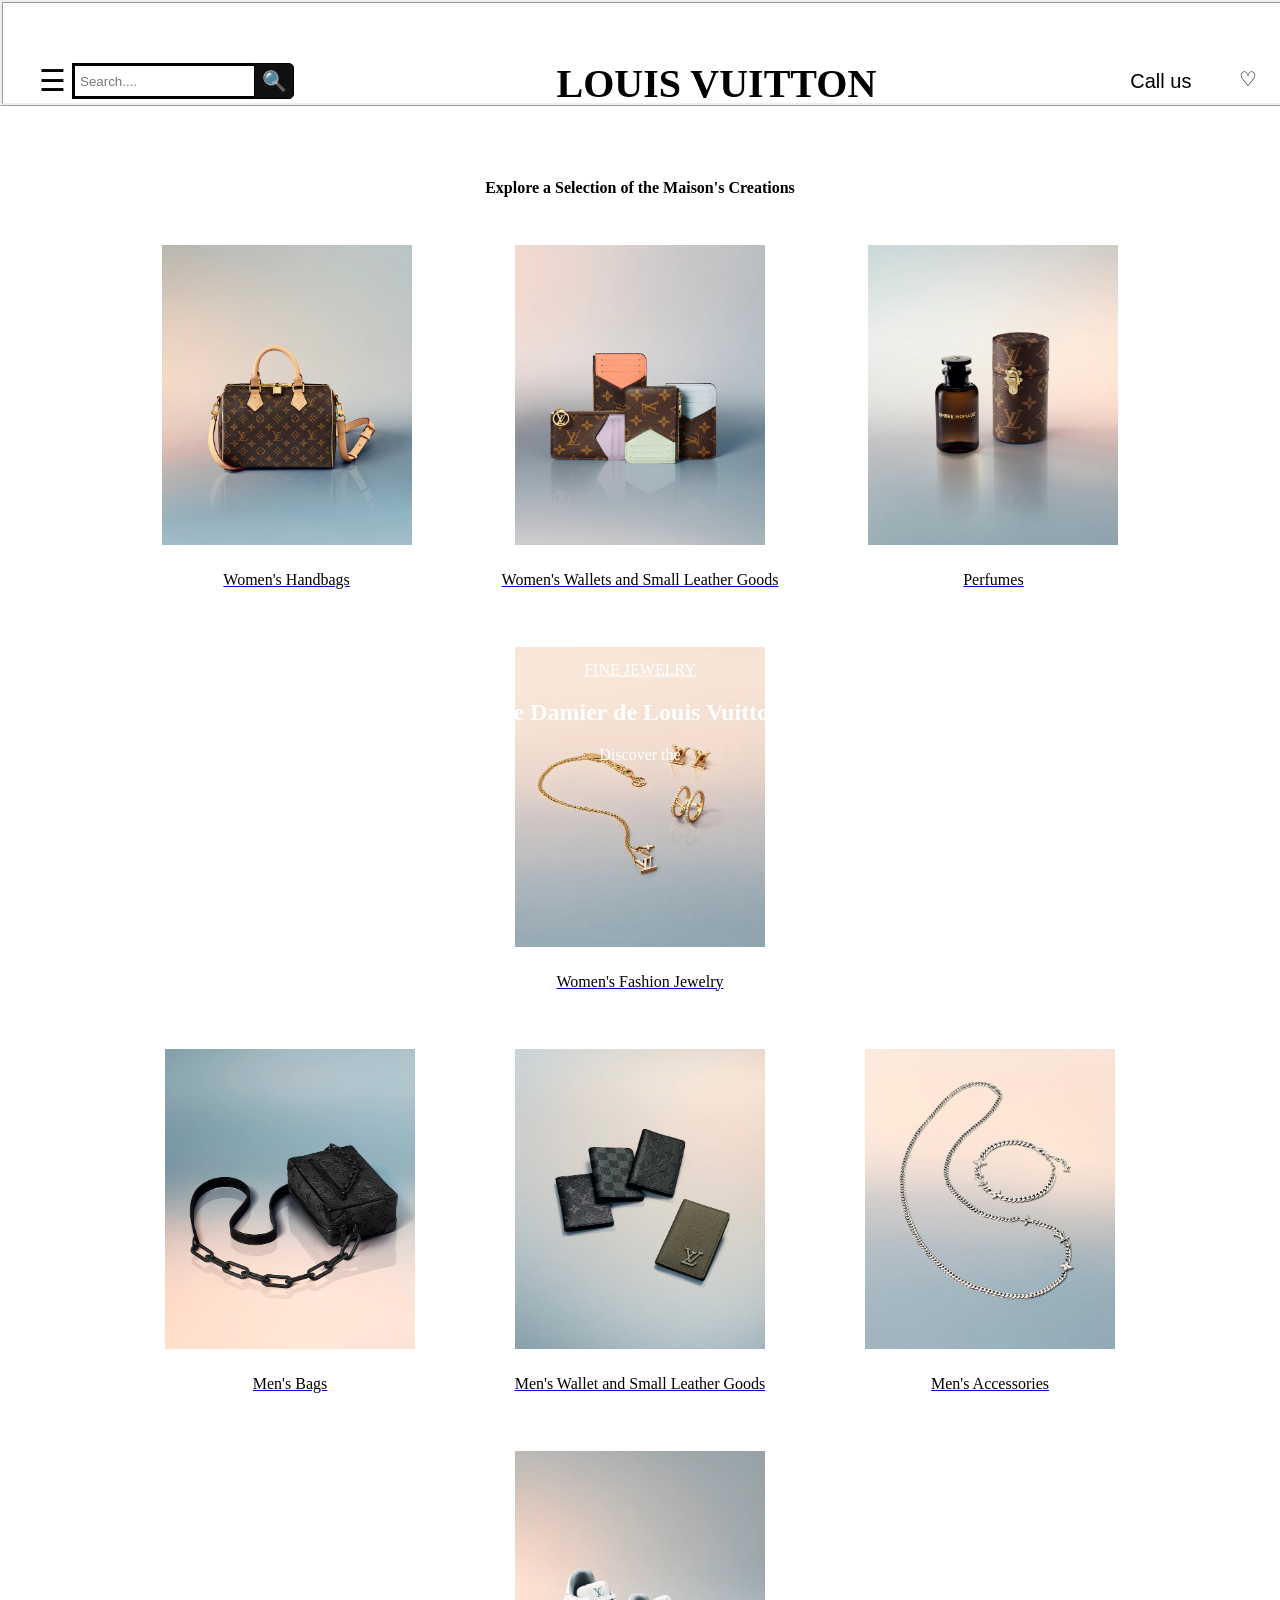
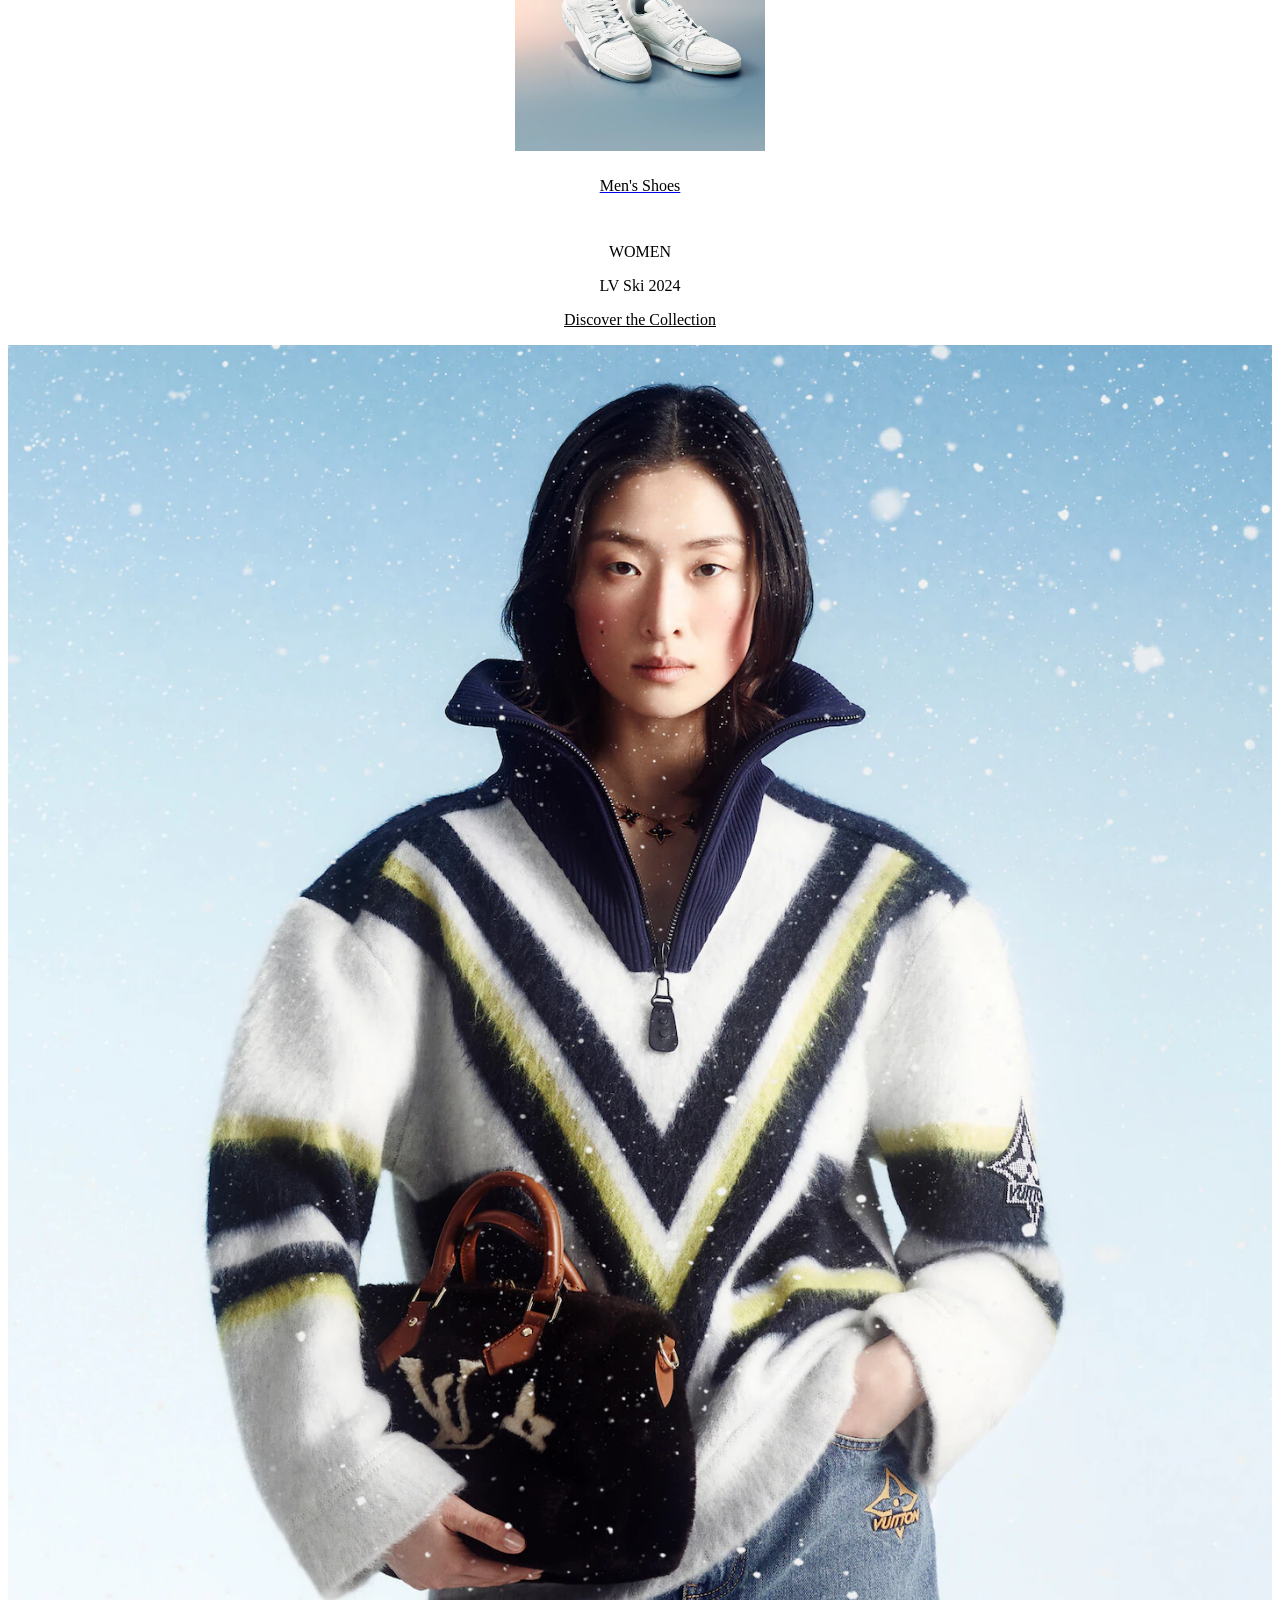
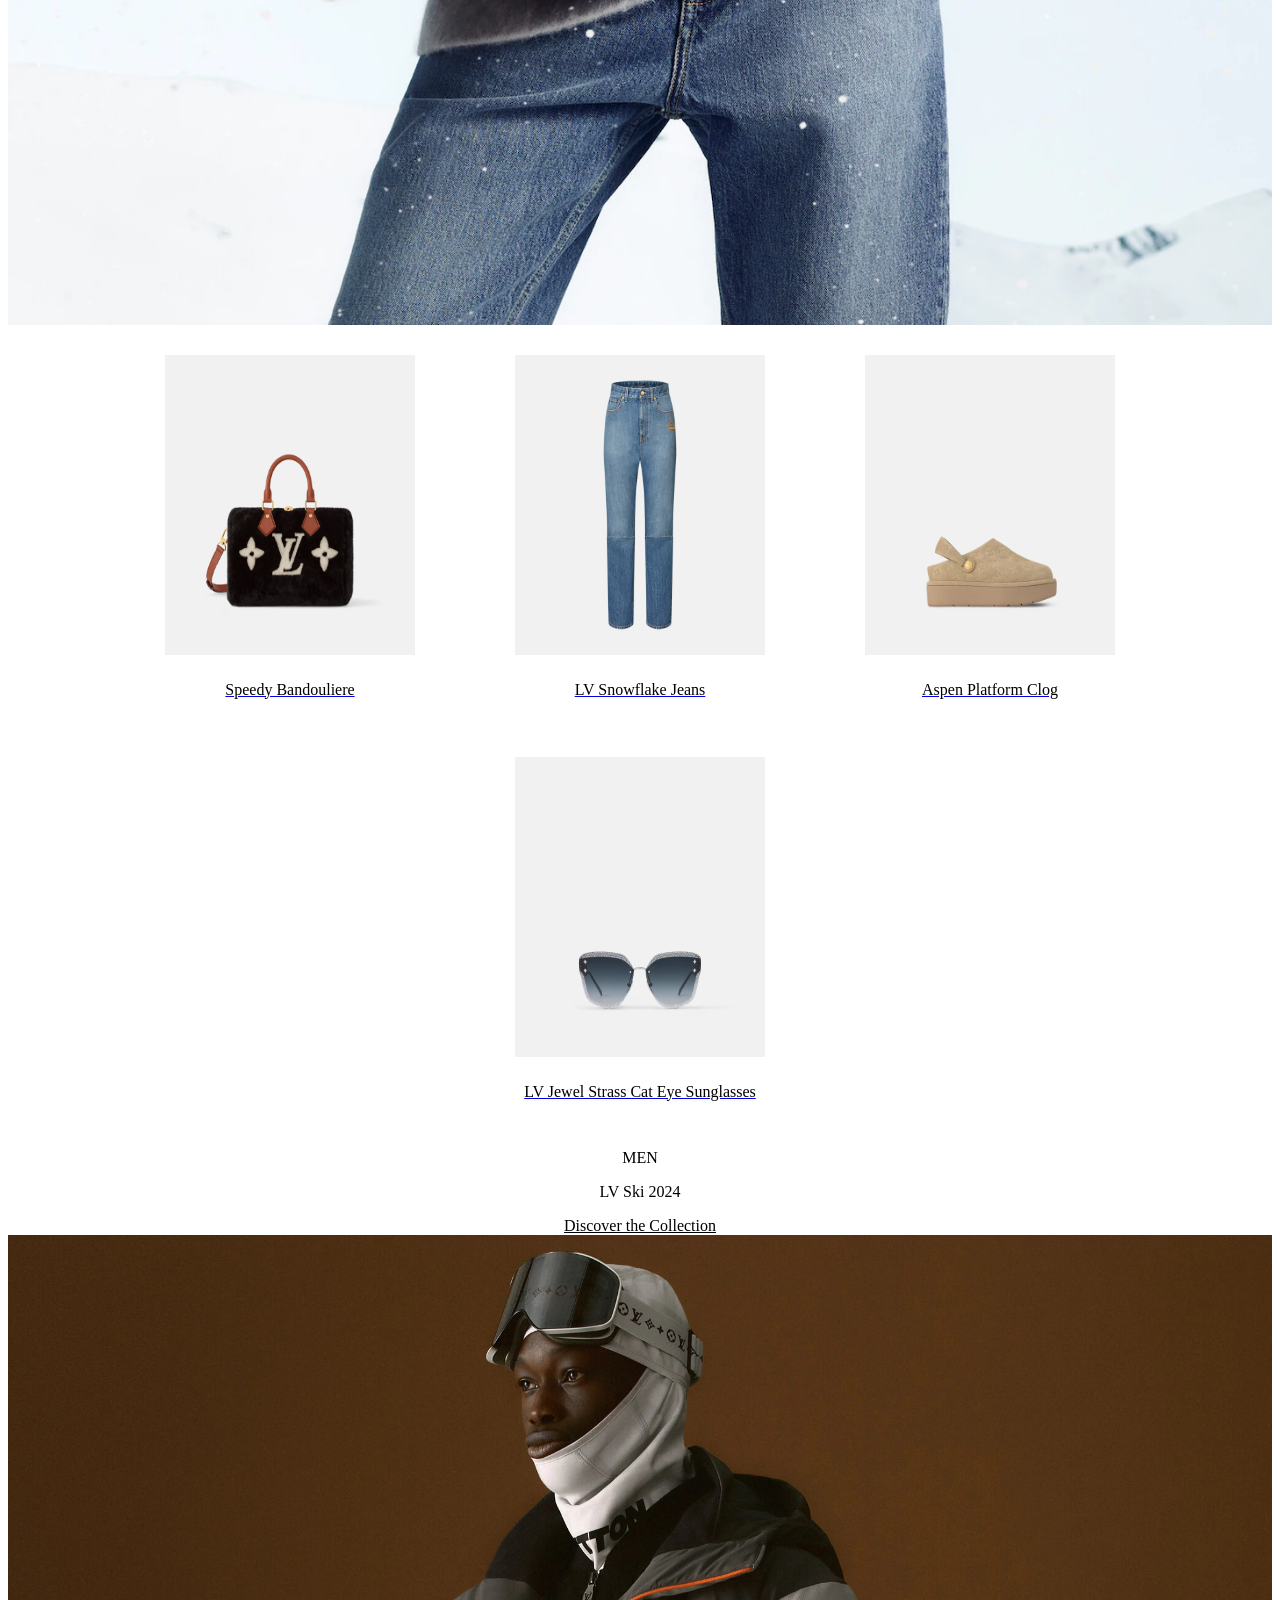
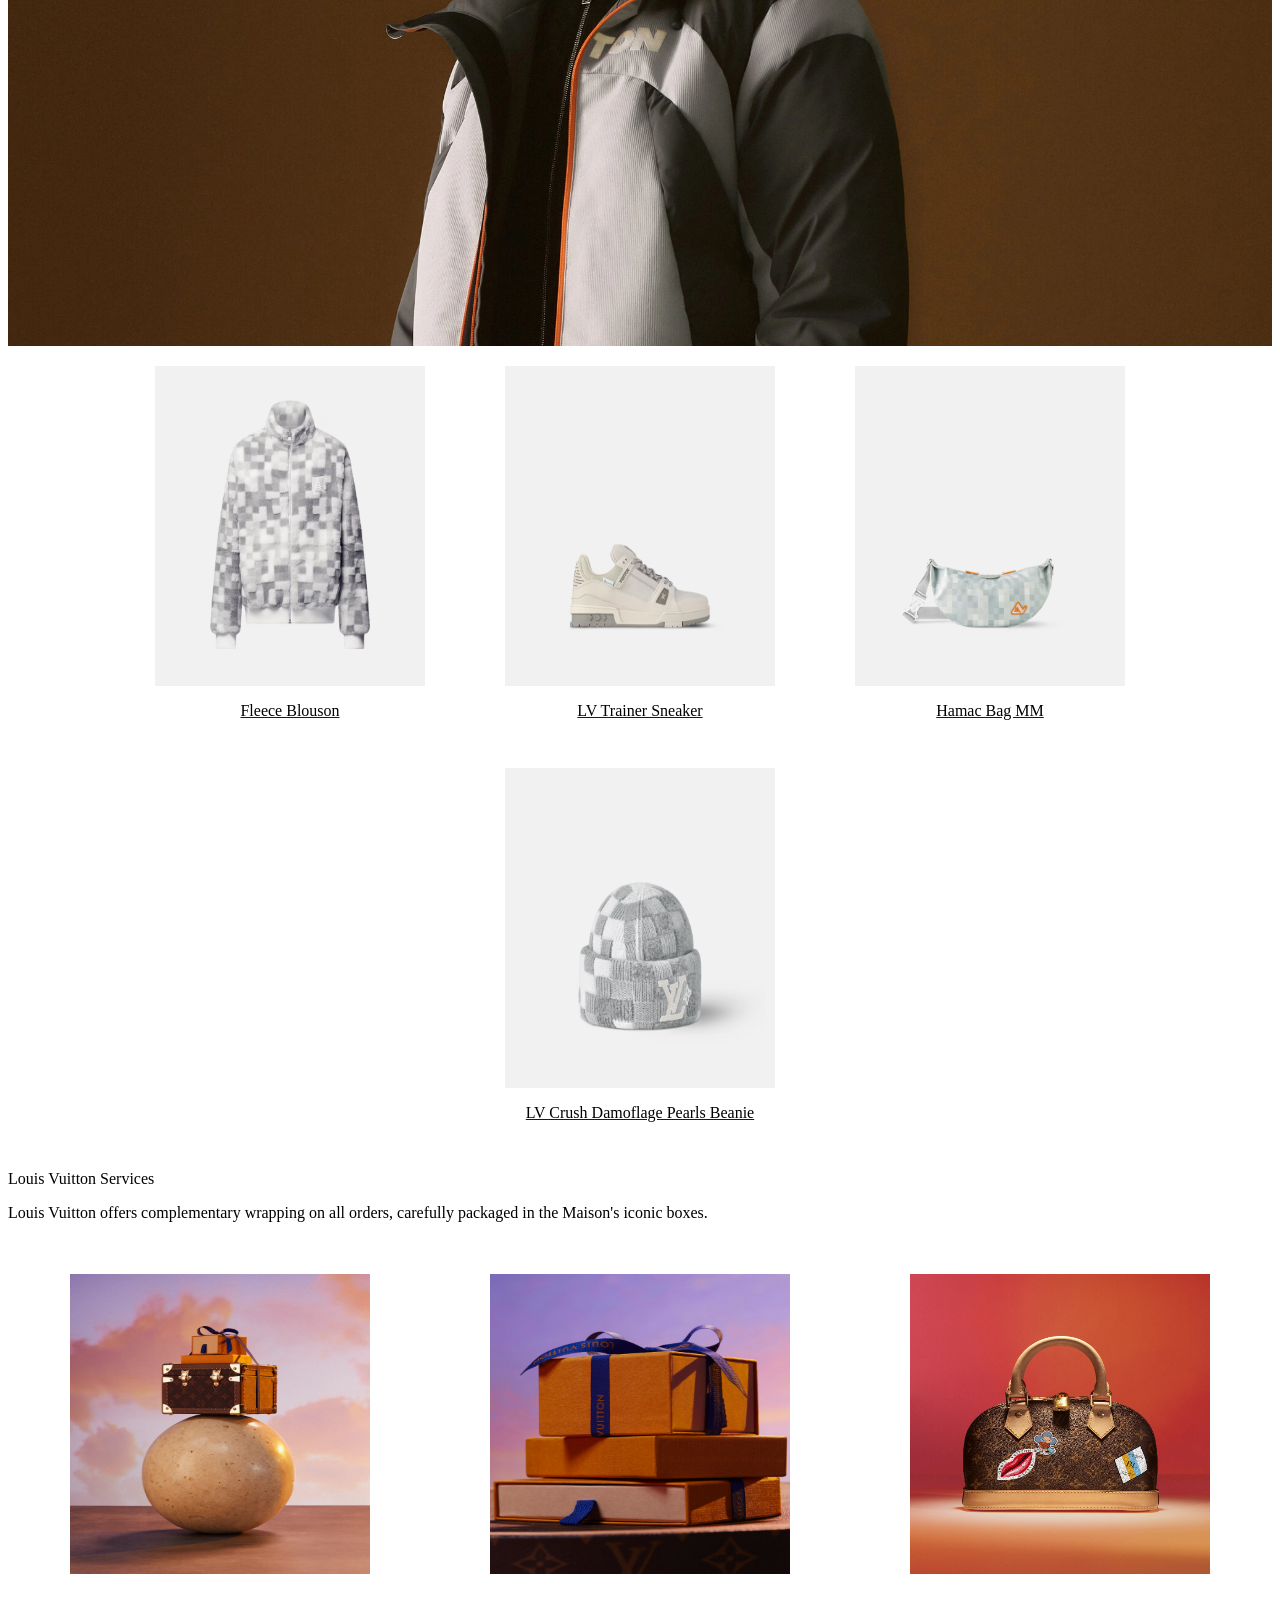
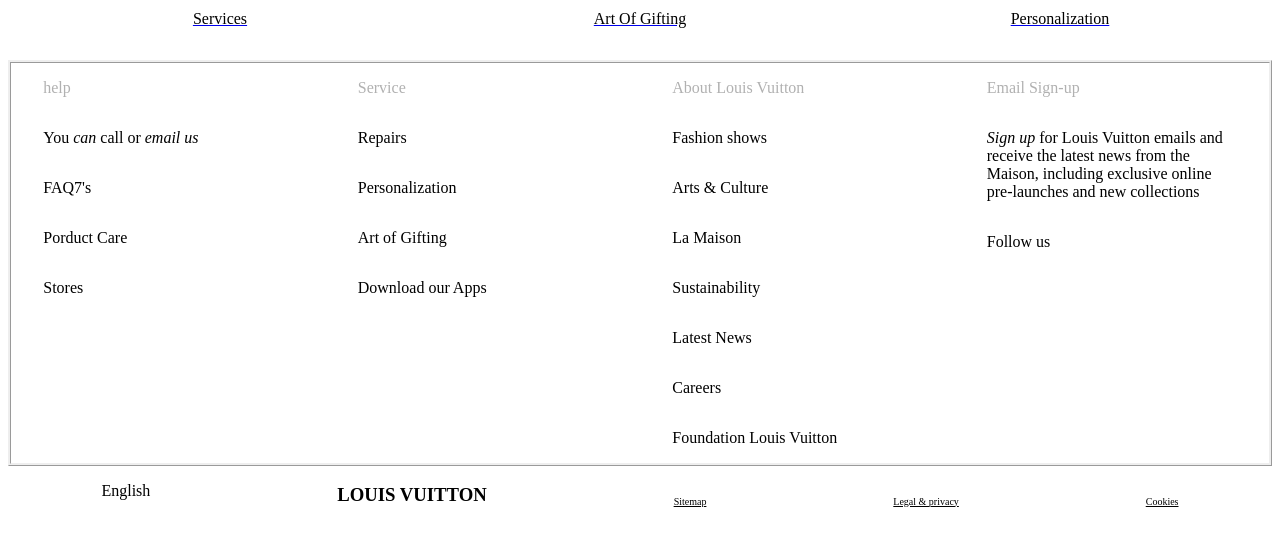
==== index.html @ 2bd1b788 "lab7" ====
<!DOCTYPE html>
<html>
    <head>
        <meta charset="utf-8">
        <meta name="viewport" content="width=device-width, initial-scale=1">
        <link rel="stylesheet" href="style.css">
        <title>LOUIS VUITTON</title>
    </head>
    <body>
        <header>
            <div class="dropmenu">
                <button onclick="myFunction()" class="dropbtn">☰</button>
                <div id="myDropdown" class="dropdown-content">
                    <a href="#">Gifts</a>
                    <a href="#">New</a>
                    <a href="#">Bags and Small Leather Goods</a>
                    <a href="#">Women</a>
                    <a href="#">Men</a>
                    <a href="#">Jewelry</a>
                    <a href="#">Watches</a>
                    <a href="#">Perfumes</a>
                    <a href="#">Trunks, Travel and Home</a>
                    <a href="#">Services</a>
                    <a href="#">The Maison Louis Vuitton</a>
                </div>
            </div>
            <div class="search">
                <input type="text" class="searchTerm" placeholder="Search....">
                <button type="submit" class="searchButton">🔍
               </button>
             </div>
    
            <h1>LOUIS VUITTON</h1>
            <div id="callus">
                <button class="openbtn" onclick="openNav()">Call us</button>  
              </div>
              <div id="mySidebar" class="sidebar">
                <a href="javascript:void(0)" class="closebtn" onclick="closeNav()">×</a>
                <h3 class="call">Call us</h3>
                <p class="call">Wherever you are, Louis Vuittion Client 
                    Advisors will be delighted to assist you
                </p>
                <div>
                <a href="#">Send an Email</a>
                <a href="#">WhatsApp</a>
                <a href="#">Apple Message</a>
                <a href="#">Facebook Messenger</a>
                </div>
                <div>
                    <p class="call">Need Helps ?</p>
                    <a href="#">FAQ</a><br>
                    <a href="#">Care Service</a><br>
                    <a href="#">Find a Store</a>
                </div>
              </div>
              <p>♡</p>
              <img src="./1293388.svg" alt="user" width="30px" height="30px">
        <script>
            function myFunction() {
              document.getElementById("myDropdown").classList.toggle("show");
            }

            window.onclick = function(event) {
              if (!event.target.matches('.dropbtn')) {
                var dropdowns = document.getElementsByClassName("dropdown-content");
                for (var i = 0; i < dropdowns.length; i++) {
                  var openDropdown = dropdowns[i];
                  if (openDropdown.classList.contains('show')) {
                    openDropdown.classList.remove('show');
                  }
                }
              }
            }
        </script>
        <script>
            function openNav() {
              document.getElementById("mySidebar").style.width = "250px";
              document.getElementById("callus").style.marginRight = "0";
            }
            
            function closeNav() {
              document.getElementById("mySidebar").style.width = "0";
              document.getElementById("callus").style.marginRight= "0";
            }
        </script>
        </header>
        <div class="videoback">
        <video autoplay muted id="video">
          <source src="./Le Damier de Louis Vuitton Fine Jewelry Collection .mp4" type="video/mp4">
          Your browser does not support the video tag.
        </video></div>
          <div class="inner">
            <a href="#">FINE JEWELRY</a>
            <h2>Le Damier de Louis Vuitton</h2>
            <p>Discover the</p>
          </div>
          <main>
          
             <div class="garchig1"><h4>Explore a Selection of the Maison's Creations</h4></div>
           
            <div id="gol">
              <div id="line1">
            <figure><a href="https://eu.louisvuitton.com/eng-e1/women/handbags/all-handbags/_/N-tfr7qdp"><img src="./Women_Bags.webp" alt="women bags photo"><p>Women's Handbags</p></a></figure>
            <figure><a href="https://eu.louisvuitton.com/eng-e1/women/wallets-and-small-leather-goods/all-wallets-and-small-leather-goods/_/N-t164iz3b"><img src="./turiiwch.webp" alt="womens wallet photo"><p>Women's Wallets and Small Leather Goods</p></a></figure>
            <figure><a href="https://eu.louisvuitton.com/eng-e1/perfumes/collections/all-perfumes/_/N-t1vibucj"><img src="./perfume.webp" alt="perfume photo"><p>Perfumes</p></a></figure>
            <figure><a href="https://eu.louisvuitton.com/eng-e1/women/fashion-jewelry/all-fashion-jewelry/_/N-tqnlr03"><img src="./earings.webp "alt="Jewelry photo"><p>Women's Fashion Jewelry</p></a></figure>
              </div>
              <div id="line2">
            <figure><a href="https://eu.louisvuitton.com/eng-e1/men/bags/all-bags/_/N-t1uezqf4"><img src="./Men bag.webp" alt="Men bags photo"><p>Men's Bags</p></a></figure>
            <figure><a href="https://eu.louisvuitton.com/eng-e1/men/wallets-and-small-leather-goods/all-wallets-and-small-leather-goods/_/N-t1iazbp7"><img src="./menturiiwch.webp" alt="mens wallet photo"><p>Men's Wallet and Small Leather Goods</p></a></figure>
            <figure><a href="https://eu.louisvuitton.com/eng-e1/men/fashion-jewelry/all-fashion-jewelry/_/N-t30c8o8"><img src="./menacc.webp" alt="mens Jewelry"><p>Men's Accessories</p></a></figure>
            <figure><a href="https://eu.louisvuitton.com/eng-e1/men/shoes/sneakers/_/N-t1fud07g"><img src="/menshoes.webp" alt="mens shoes"><p>Men's Shoes</p></a></figure>
             </div>
            </div>
            <div id="womengol">
              <p>WOMEN</p>
              <p>LV Ski 2024</p>
              <p><a href="https://eu.louisvuitton.com/eng-e1/new/for-women/lv-ski/_/N-t479yv0">Discover the Collection</a></p>
            </div>
            <div id="womenpic">
              <img src="./Womenn.webp">
            </div>
          </main>
          <article>
            <div id="wnclothe">
              <figure><a href="https://eu.louisvuitton.com/eng-e1/products/speedy-bandouliere"><img src="./women1.avif" alt="women bag"><p>Speedy Bandouliere</p></a></figure>
              <figure><a href="https://eu.louisvuitton.com/eng-e1/products/lv-snowflake-jeans-nvprod5790196v/1AGB49"><img src="./women2.avif" alt="Snowflake Jeans"><p>LV Snowflake Jeans</p></a></figure>
              <figure><a href="https://eu.louisvuitton.com/eng-e1/products/aspen-platform-clog-nvprod5760011v/1ADCFD"><img src="./women3.avif" alt="Platform Clog"><p>Aspen Platform Clog</p></a></figure>
              <figure><a href="https://eu.louisvuitton.com/eng-e1/products/lv-jewel-strass-cat-eye-sunglasses-s00-nvprod5850004v/Z2562U"><img src="./women4.avif" alt="cat eye sunglasses"><p>LV Jewel Strass Cat Eye Sunglasses</p></a></figure>
            </div>
         
            <div id="mengol" >
              <p>MEN</p>
              <p>LV Ski 2024</p>
              <a href="https://eu.louisvuitton.com/eng-e1/new/for-men/lv-ski/_/N-t5pe95r">Discover the Collection</a>
            </div>
          </div>
          <div id="menpic">
            <img src="./menpic1.webp">
          </div>
          </article>
          <section>
            <div id="mnclothe">
              <figure><a href="https://eu.louisvuitton.com/eng-e1/products/fleece-blouson-nvprod5780037v/1AGK11"><img src="./men1.avif" alt="Fleece bottom"><p>Fleece Blouson</p></a></figure>
              <figure><a href="https://eu.louisvuitton.com/eng-e1/products/lv-trainer-sneaker-nvprod5790382v/1ADEWF"><img src="./men2.avif" alt="Trainer sneaker"><p>LV Trainer Sneaker</p></a></figure>
              <figure><a href="https://eu.louisvuitton.com/eng-e1/products/hamac-bag-mm-d16-nvprod5860172v/M12718"><img src="./men3.avif" alt="Bag"><p>Hamac Bag MM</p></a></figure>
              <figure><a href="https://eu.louisvuitton.com/eng-e1/products/damoflage-pearls-blow-beanie-s00-nvprod5780081v/M7874A"><img src="./men4.avif" alt="Beanie"><p>LV Crush Damoflage Pearls Beanie</p></a></figure>
            </div>
            <div id="gift">
              <p>
                Louis Vuitton Services
              </p>
              <p>
                Louis Vuitton offers complementary wrapping on all orders, carefully packaged in the Maison's iconic boxes.
              </p>
            </div>
            <div id="giftpicture">
              <figure><a href="https://eu.louisvuitton.com/eng-e1/contact-us"><img src="./servise1.webp" alt="services"><p>Services</p></a></figure>
              <figure><a href="https://eu.louisvuitton.com/eng-e1/gifts/gifts-for-her/_/N-t19wefl6"><img src="./servise2.jpg" alt="art of gifting"><p>Art Of Gifting</p></a></figure>
              <figure><a href="https://eu.louisvuitton.com/eng-e1/stories/personalization"><img src="./servise3.jpg" alt="Personalization"><p>Personalization</p></a></figure>
            </div>
          <section class="ashinoue" >
          <div class="row1">
          <div><p class="grey">help</p></div>
          <div><p>You <i>can</i> call or <i>email us</i></p></div>
          <div><p>FAQ7's</p></div>
          <div><p>Porduct Care</p></div>
          <div><p>Stores</p></div>
          </div>
          <div class="row2">
            <p class="grey">Service</p>
            <p>Repairs</p>
            <p>Personalization</p>
            <p>Art of Gifting</p>
           <p>Download our Apps</p>
            </div>
            <div class="row3">
              <div><p class="grey">About Louis Vuitton</p></div>
              <div><p>Fashion shows</p></div>
              <div><p>Arts & Culture</p></div>
              <div><p>La Maison</p></div>
              <div><p>Sustainability</p></div>
              <div><p>Latest News</p></div>
              <div><p>Careers</p></div>
              <div><p>Foundation Louis Vuitton</p></div>
              </div>
              <div class="row4">
                <div><p class="grey">Email Sign-up</p></div>
                <div><p><i>Sign up</i> for Louis Vuitton emails and receive the latest news from the Maison, including exclusive online pre-launches and new collections</p></div>
                <div><p>Follow us</p></div>
              </div>
          </section>
          </section>
    <footer>
     <div id="start"><p>English</p></div>
     <h3>LOUIS VUITTON</h3>
     <div id="end"><a href="#">Sitemap</a></div>
     <div id="end"><a href="#">Legal & privacy</a></div>
     <div id="end"><a href="#">Cookies</a></div>
    </footer>      
    </body>
</html>
---- style.css ----
header{
   display: flex; 
   justify-content: flex-start;
   font-size: 20px;
   height: 60px;
   padding: 10px;
   border-style: ridge;
   position: fixed;
   top: 0;
   left: 0;
   width: 100%;
   background-color: #ffffff;
}
header img{
  padding-top: 30px;
  padding-left: 30px;
}
h1{
  width: 900px;
  text-align: center;
}
header{
  padding-top: 30px;
  padding-left: 30px;
  padding-right: 30px;
}
header p{
 margin-top: 34px;
 padding-left: 30px;
}

    .search {
        margin-top: 30px;
        margin-right: 30px;
        display: flex;
      }
      
      .searchTerm {
        border: 3px solid #010101;
        border-right: none;
        padding: 5px;
        height: 20px;
        outline: none;
        color: #ffffff;
      }
      
      .searchTerm:focus{
        color: #ffffff;
      }
      
      .searchButton {
        width: 40px;
        height: 36px;
        border: 1px solid #000000;
        background: #101010;
        text-align: center;
        color: #fff;
        border-radius: 0 5px 5px 0;
        cursor: pointer;
        font-size: 20px;
      }

.dropbtn {
    padding-top: 30px;
    background-color: white;
    font-size: 30px;
    border: none;
   
  }
  
 
  .dropdown {
    position: relative;
    display: inline-block;
  }
  

  .dropdown-content {
    display: none;
    position: absolute;
    background-color: #f1f1f1;
    min-width: 160px;
    box-shadow: 0px 8px 16px 0px rgba(0,0,0,0.2);
    z-index: 1;
  }
  .dropdown-content a {
    color: black;
    padding: 12px 16px;
    text-decoration: none;
    display: block;
  }
  
  .dropdown-content a:hover {background-color: #ddd;}
  

  .show {display:block;}
  .sidebar {
    height: 100%;
    width: 0; 
    position: fixed; 
    z-index: 1; 
    top: 0;
    right: 0; 
    background-color:#f1f1f1; 
    overflow-x: hidden; 
    transition: 0.5s; 
    padding-top: 60px; 
}
.sidebar a{
    padding: 10px 15px;
    text-decoration: none;
    font-size: 18px;
    color: #0f0f0f;
    display: block;
    transition: 0.3s;
}
.sidebar .closebtn {
    position: absolute;
    top: 0;
    right: 25px;
    font-size: 36px;
}
#mainContent {
    transition: margin-right 0.5s;
}
.openbtn {
    background-color:white;
    color: rgb(0, 0, 0);
    border: none;
    padding-top: 37px;
    padding-left: 10px;
    font-size: 20px;
    width: 100px;
}
.call{
    padding: 10px;
}
.videoback{
  display: flex;
  justify-content: center;
  flex-wrap: wrap;
}
.video{
  width: 100%;
  height: auto;
}
.inner{
  position: absolute;
  top: 80%;
  left: 50%;
  transform: translate(-50%,-50%);
}
.inner a {
color: white;
text-align: center;
}
.inner p {
  color: white;
  text-align: center;
}
.inner h2{
  color: white;
  text-align: center;
}
.garchig1{
  display: flex;
  justify-content: center;
  text-align: center;
 
}
#line1{
  display: flex;
  flex-direction: row;
  justify-content: center;
  flex-wrap: wrap;
  
}
#line2{
  display: flex;
  flex-direction: row;
  justify-content: center;
  flex-wrap: wrap;

}
#gol img{
  width: 250px;
  height: 300px;
  padding: 10px;
}
#womengol{
  text-align: center;
  
}
#womengol a{ 
  color: #000000;
}
#womenpic{
  width: 100%;
  height: auto;
}
#womenpic img{ 
  width: 100%;
  height: auto;
}
#wnclothe{
  display: flex;
  flex-direction: row;
  justify-content: center;
  flex-wrap: wrap;
}
#wnclothe img{
  width: 250px;
  height: 300px;
  margin: 10px;
  background-color: #f1f1f1;
}
#menpic{

width: 100%;
height: auto;
}
#menpic img{
  width: 100%;
  height:auto;
}
#mengol{text-align: center;}
#mengol a{ color: #000000;}
#mnclothe{
  display: flex;
  flex-direction: row;
  justify-content: center;
  flex-wrap: wrap;
}
#mnclothe img{
  width: 250px;
  height: 300px;
  padding: 10px;
  background-color: #f1f1f1;
}
#giftpicture{
  display: flex;
  flex-direction: row;
  justify-content: center;
  flex-wrap: wrap;

}
#giftpicture img{
  width: 300px;
  height: 300px;
  margin: 20px;
}

@media (max-width: 600px) {
h1{font-size: 10px;
width: 300px;}
header{height: 60px;}
.search{
  display: none;
}
.garchig1{
  padding-top: 30px;
}

#video{
 display: none;
}
.inner{
  display: none;
}

}
@media  (max-width: 900px) {
  h1{font-size: 15px;
   padding-top: 30px;}
   
 .openbtn{font-size: 20px;}
 #video{
  display: none;
}
.inner{
  display: none;
}
}


figure, a{
  display: flex;
  flex-direction: column;
  align-items: center;
  text-align: center;
}
figure a p {
  color: #000000;
}
.row1,.row2,.row3,.row4{
  display: flex;
  flex-direction: column;
  flex-wrap: wrap;
  width: 250px;
}
.ashinoue{
  display: flex;
  justify-content: space-around;
  flex-direction: row;
  flex-wrap: wrap;
  border-style: ridge;
}
.grey{
  color: rgb(177, 177, 177);
}
footer{
  display: flex;
  flex-direction: row;
  flex-wrap: wrap;
  justify-content: space-around;

}
.end{
  display: flex;
  flex-direction: column;
  justify-content: end;
}
footer a{
  font-size: 10px;
  color: #000000;
  padding-top: 30px;
}
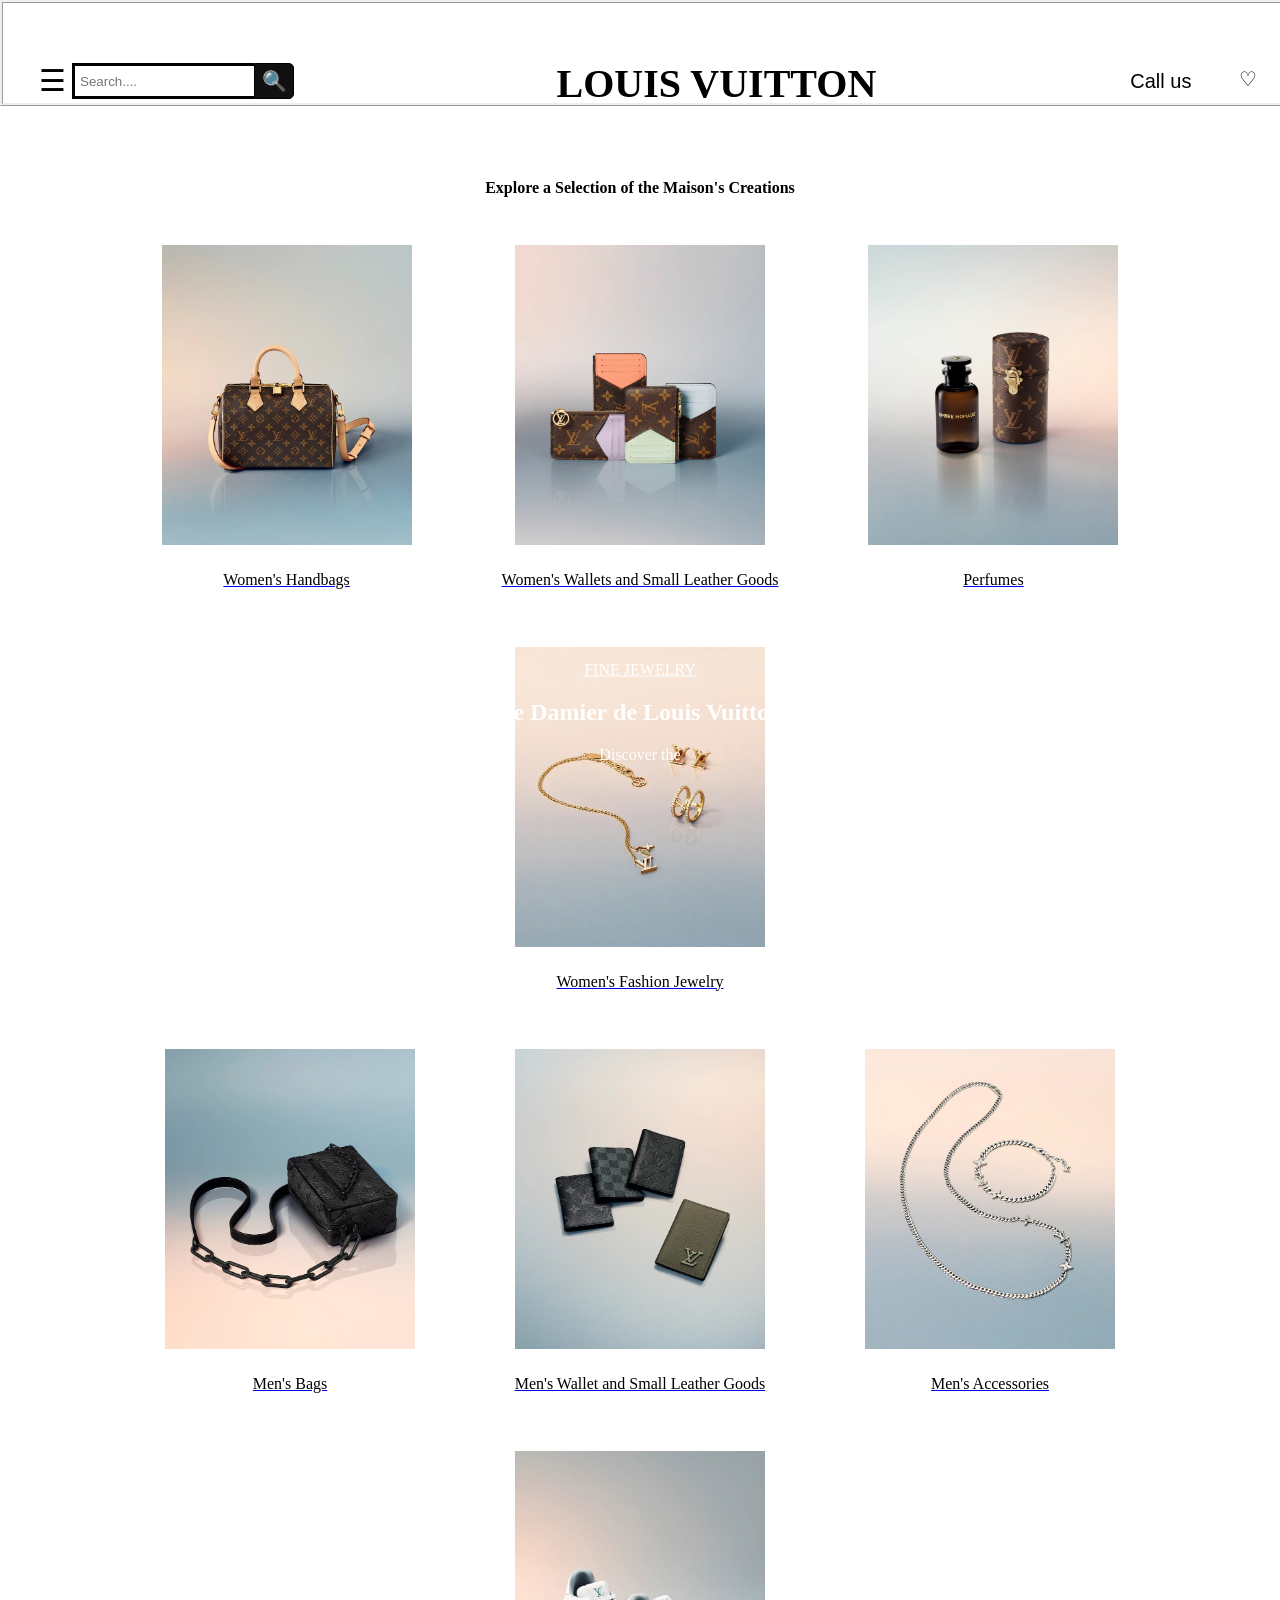
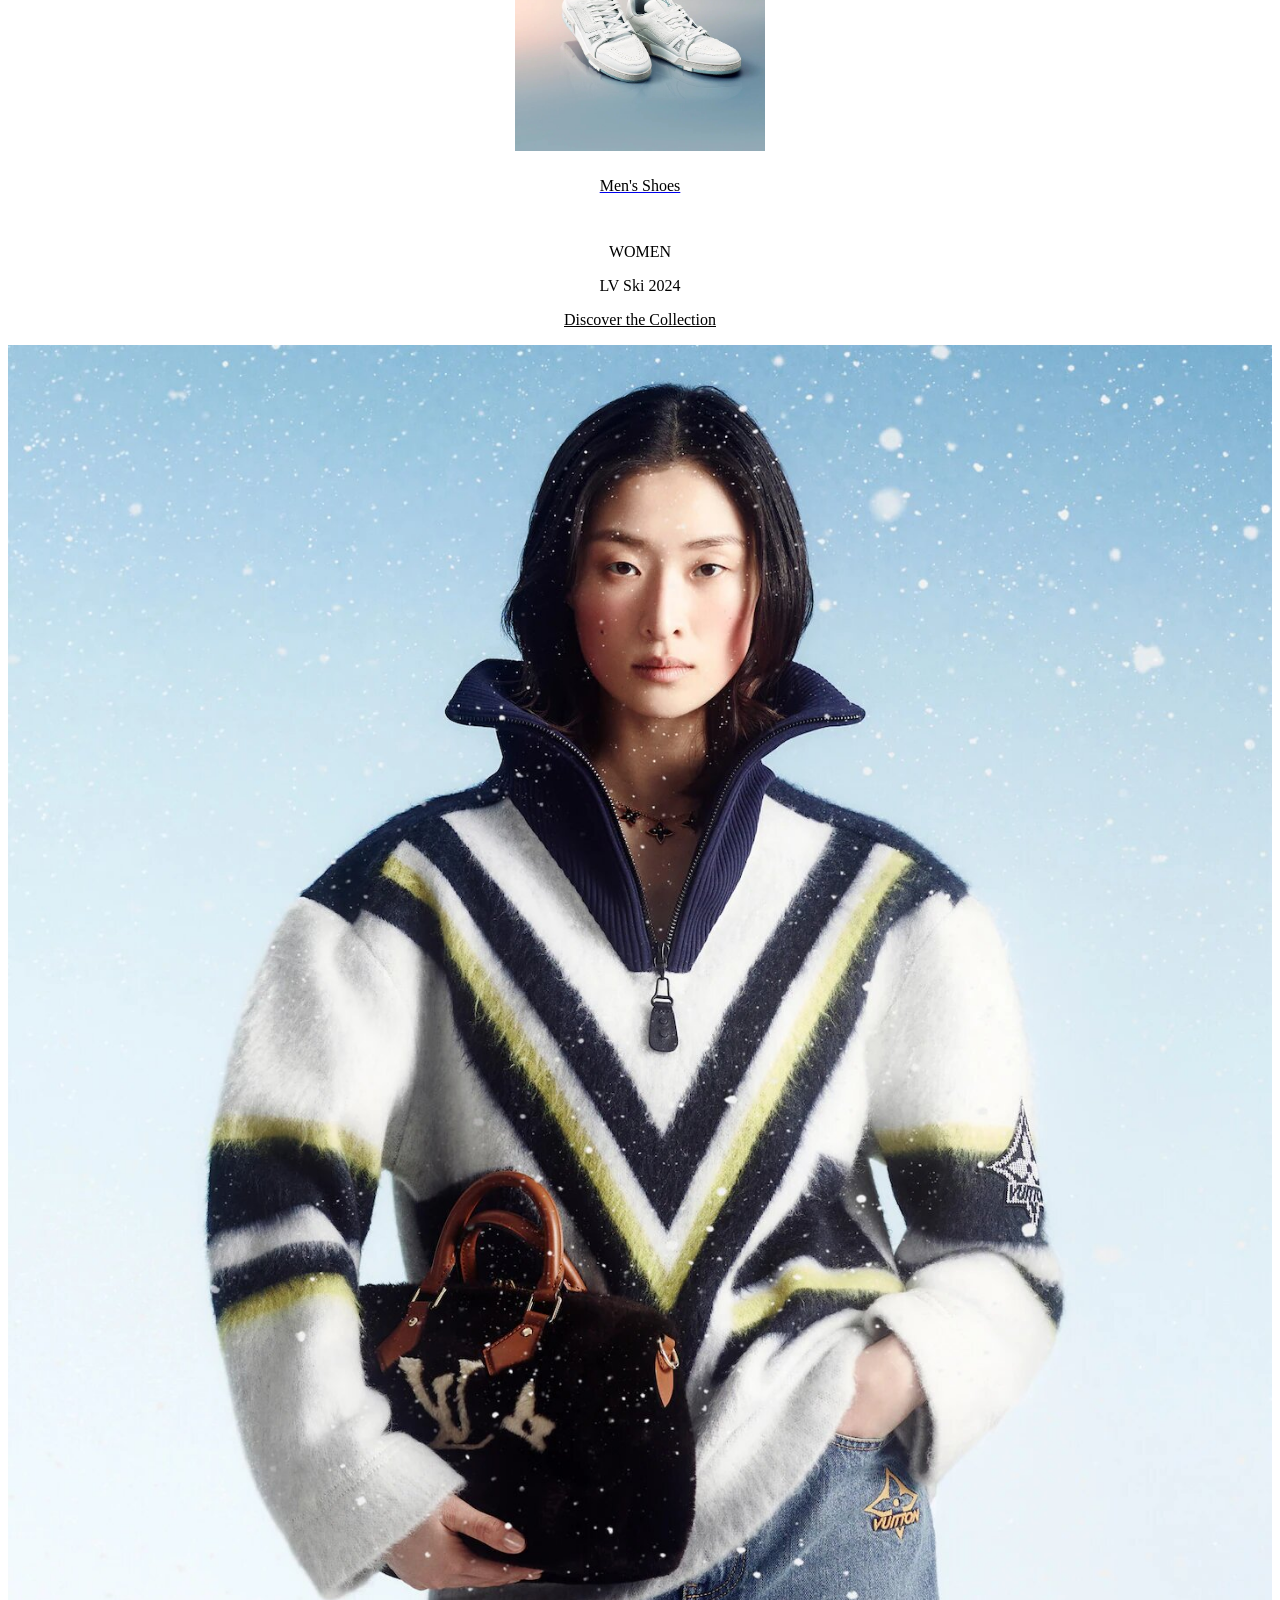
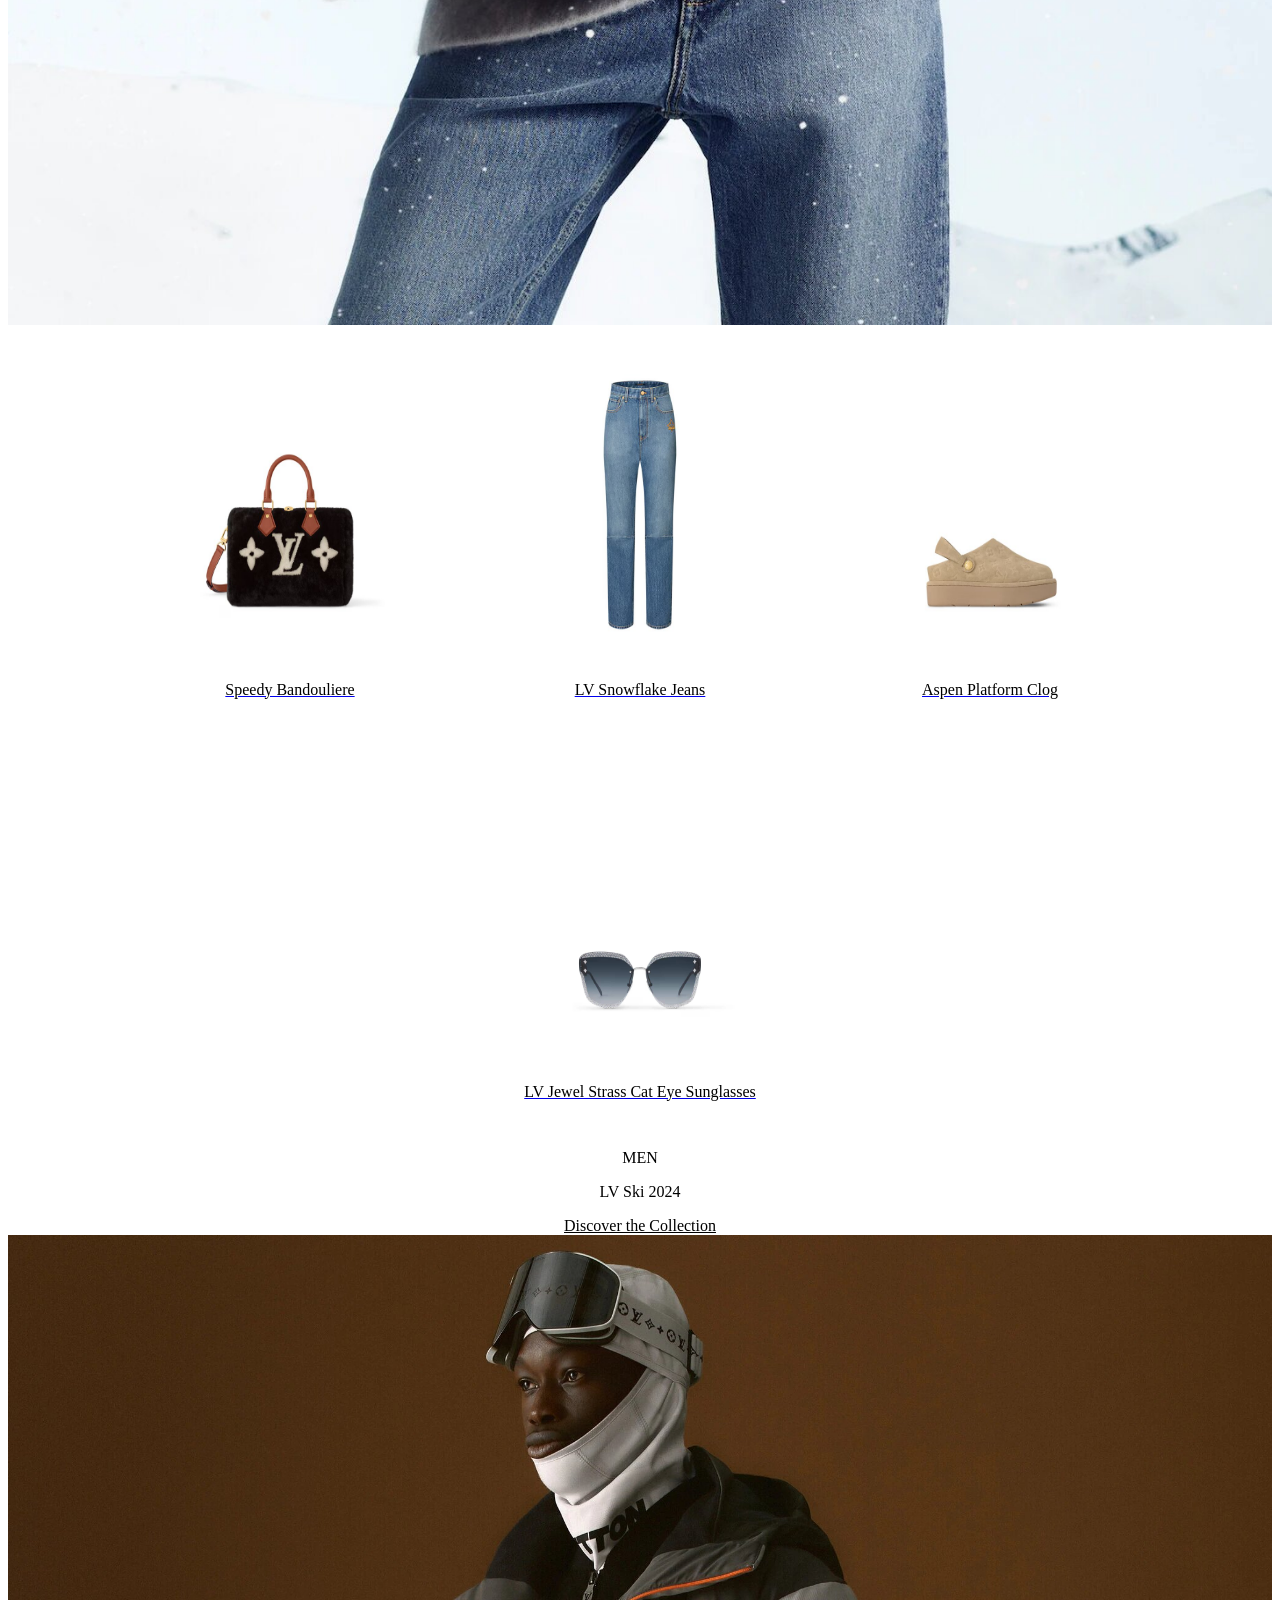
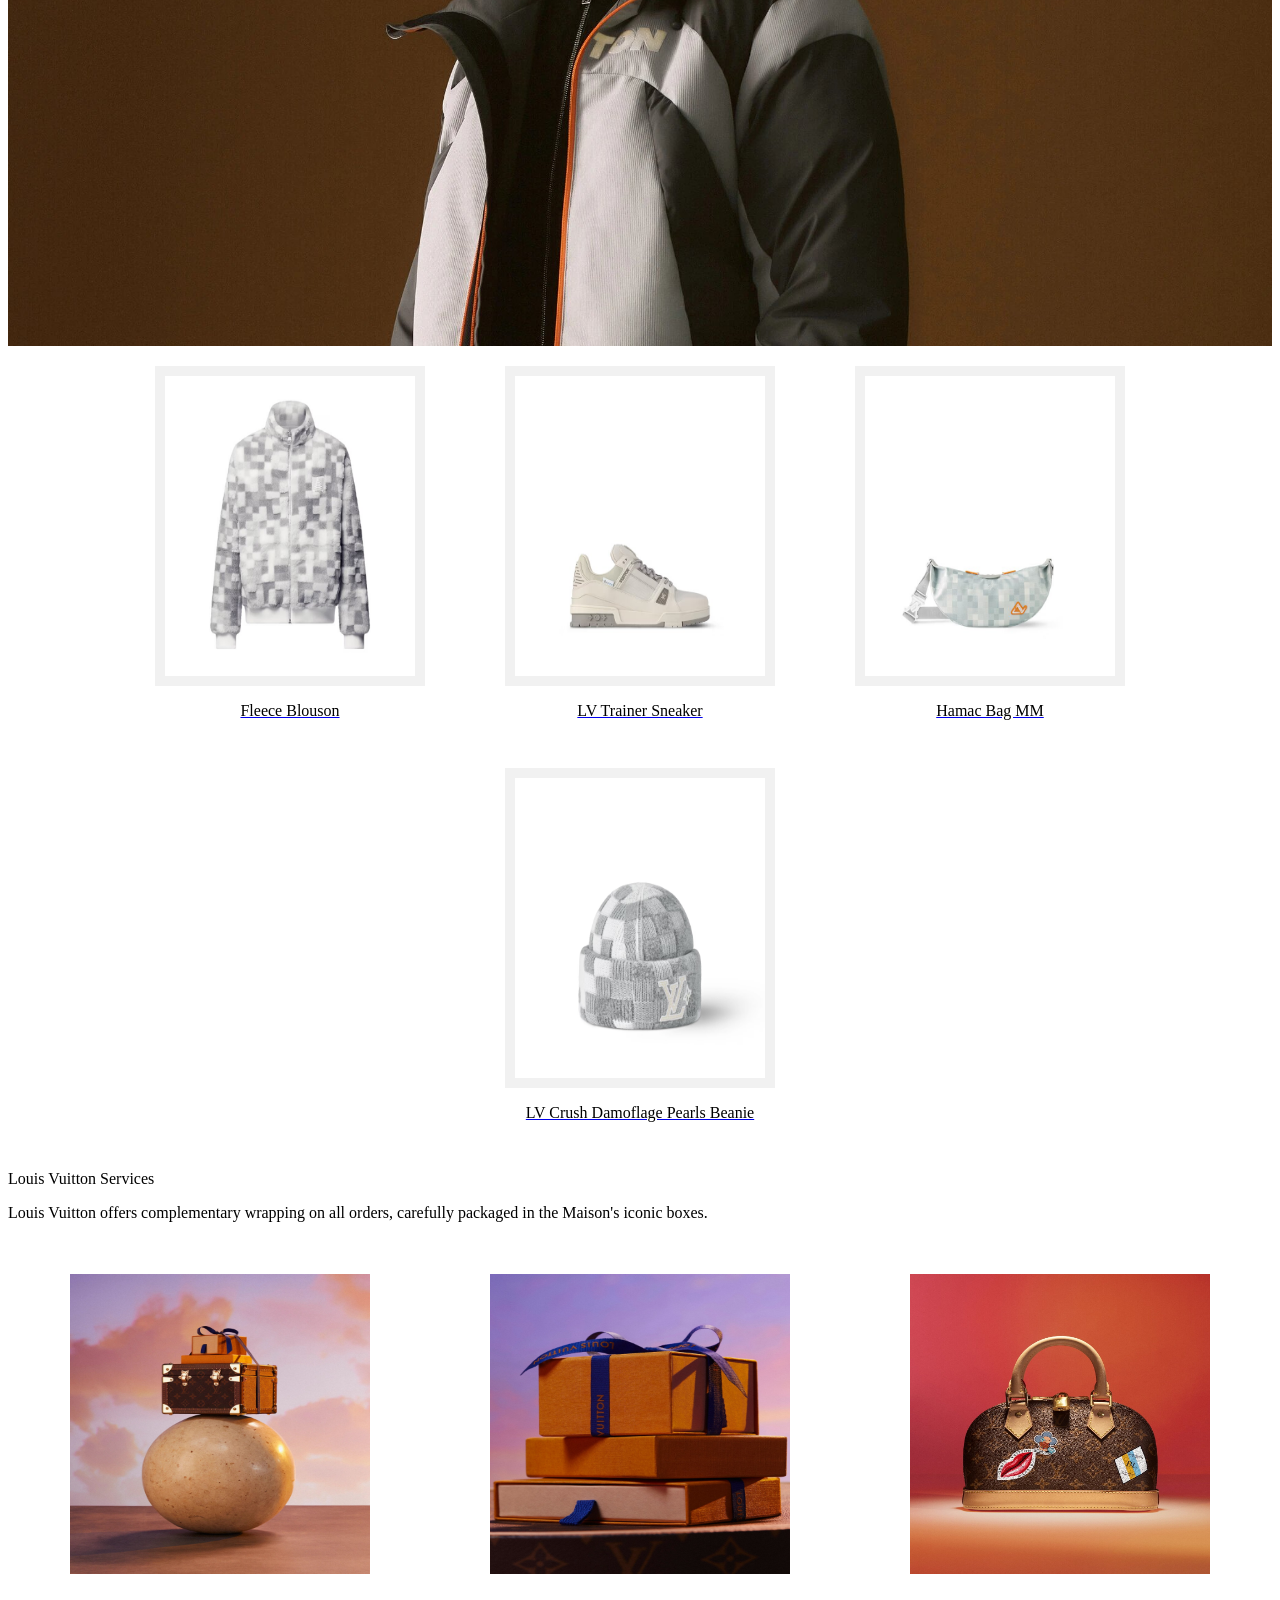
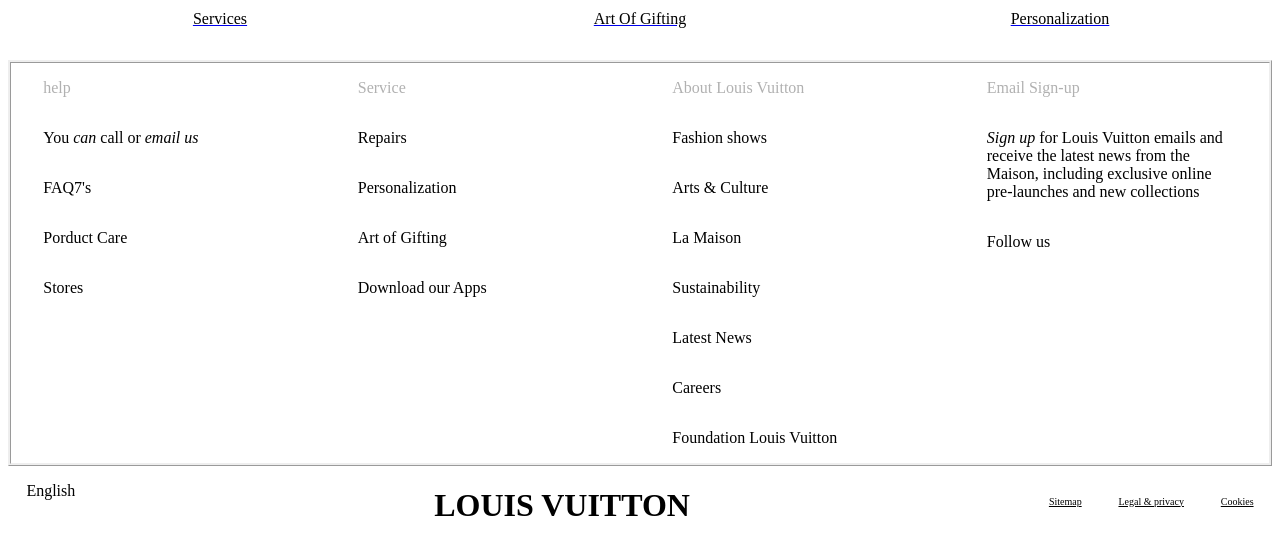
==== commit ef7fc286: "zaswar3" ====
--- a/index.html
+++ b/index.html
@@ -3,7 +3,12 @@
     <head>
         <meta charset="utf-8">
         <meta name="viewport" content="width=device-width, initial-scale=1">
+        <meta name="desription" content="LOUIS VUITTON,louisvuitton,women bag,men bag, women accessories, men accessories ">
+        <meta name="robots" content="index, follow" />
         <link rel="stylesheet" href="style.css">
+        <meta name="googlebot-news" content="index, follow, max-image-preview:large, max-snippet:-1, max-video-preview:-1">
+        <meta property="og:title" content="louisvuitton, LV, LOUIS VUITTON" />
+        <meta keyboard="Louis,Vuittion,LV bags,LV women,LV men">
         <title>LOUIS VUITTON</title>
     </head>
     <body>
@@ -54,7 +59,7 @@
                 </div>
               </div>
               <p>♡</p>
-              <img src="./1293388.svg" alt="user" width="30px" height="30px">
+              <img src="./1293388.jpg" alt="user" width="30px" height="30px">
         <script>
             function myFunction() {
               document.getElementById("myDropdown").classList.toggle("show");
@@ -100,51 +105,51 @@
            
             <div id="gol">
               <div id="line1">
-            <figure><a href="https://eu.louisvuitton.com/eng-e1/women/handbags/all-handbags/_/N-tfr7qdp"><img src="./Women_Bags.webp" alt="women bags photo"><p>Women's Handbags</p></a></figure>
-            <figure><a href="https://eu.louisvuitton.com/eng-e1/women/wallets-and-small-leather-goods/all-wallets-and-small-leather-goods/_/N-t164iz3b"><img src="./turiiwch.webp" alt="womens wallet photo"><p>Women's Wallets and Small Leather Goods</p></a></figure>
-            <figure><a href="https://eu.louisvuitton.com/eng-e1/perfumes/collections/all-perfumes/_/N-t1vibucj"><img src="./perfume.webp" alt="perfume photo"><p>Perfumes</p></a></figure>
-            <figure><a href="https://eu.louisvuitton.com/eng-e1/women/fashion-jewelry/all-fashion-jewelry/_/N-tqnlr03"><img src="./earings.webp "alt="Jewelry photo"><p>Women's Fashion Jewelry</p></a></figure>
+            <figure><a rel="canonical" href="https://eu.louisvuitton.com/eng-e1/women/handbags/all-handbags/_/N-tfr7qdp"><img src="./Women_Bags.jpg" alt="LV women bag "><p>Women's Handbags</p></a></figure>
+            <figure><a rel="canonical" href="https://eu.louisvuitton.com/eng-e1/women/wallets-and-small-leather-goods/all-wallets-and-small-leather-goods/_/N-t164iz3b"><img src="./turiiwch.jpg" alt="LV womens wallet "><p>Women's Wallets and Small Leather Goods</p></a></figure>
+            <figure><a rel="canonical" href="https://eu.louisvuitton.com/eng-e1/perfumes/collections/all-perfumes/_/N-t1vibucj"><img src="./perfume.jpg" alt="perfume photo"><p>Perfumes</p></a></figure>
+            <figure><a rel="canonical" href="https://eu.louisvuitton.com/eng-e1/women/fashion-jewelry/all-fashion-jewelry/_/N-tqnlr03"><img src="./earings.jpg "alt="Jewelry photo"><p>Women's Fashion Jewelry</p></a></figure>
               </div>
               <div id="line2">
-            <figure><a href="https://eu.louisvuitton.com/eng-e1/men/bags/all-bags/_/N-t1uezqf4"><img src="./Men bag.webp" alt="Men bags photo"><p>Men's Bags</p></a></figure>
-            <figure><a href="https://eu.louisvuitton.com/eng-e1/men/wallets-and-small-leather-goods/all-wallets-and-small-leather-goods/_/N-t1iazbp7"><img src="./menturiiwch.webp" alt="mens wallet photo"><p>Men's Wallet and Small Leather Goods</p></a></figure>
-            <figure><a href="https://eu.louisvuitton.com/eng-e1/men/fashion-jewelry/all-fashion-jewelry/_/N-t30c8o8"><img src="./menacc.webp" alt="mens Jewelry"><p>Men's Accessories</p></a></figure>
-            <figure><a href="https://eu.louisvuitton.com/eng-e1/men/shoes/sneakers/_/N-t1fud07g"><img src="/menshoes.webp" alt="mens shoes"><p>Men's Shoes</p></a></figure>
+            <figure><a rel="canonical" href="https://eu.louisvuitton.com/eng-e1/men/bags/all-bags/_/N-t1uezqf4"><img src="./Men bag.jpg" alt="Men bags photo"><p>Men's Bags</p></a></figure>
+            <figure><a rel="canonical" href="https://eu.louisvuitton.com/eng-e1/men/wallets-and-small-leather-goods/all-wallets-and-small-leather-goods/_/N-t1iazbp7"><img src="./menturiiwch.jpg" alt="mens wallet photo"><p>Men's Wallet and Small Leather Goods</p></a></figure>
+            <figure><a rel="canonical" href="https://eu.louisvuitton.com/eng-e1/men/fashion-jewelry/all-fashion-jewelry/_/N-t30c8o8"><img src="./menacc.jpg" alt="mens Jewelry"><p>Men's Accessories</p></a></figure>
+            <figure><a rel="canonical" href="https://eu.louisvuitton.com/eng-e1/men/shoes/sneakers/_/N-t1fud07g"><img src="/menshoes.jpg" alt="mens shoes"><p>Men's Shoes</p></a></figure>
              </div>
             </div>
             <div id="womengol">
               <p>WOMEN</p>
               <p>LV Ski 2024</p>
-              <p><a href="https://eu.louisvuitton.com/eng-e1/new/for-women/lv-ski/_/N-t479yv0">Discover the Collection</a></p>
+              <p><a rel="canonical" href="https://eu.louisvuitton.com/eng-e1/new/for-women/lv-ski/_/N-t479yv0">Discover the Collection</a></p>
             </div>
             <div id="womenpic">
-              <img src="./Womenn.webp">
+              <img src="./Womenn.jpg" alt="LV model picture">
             </div>
           </main>
           <article>
             <div id="wnclothe">
-              <figure><a href="https://eu.louisvuitton.com/eng-e1/products/speedy-bandouliere"><img src="./women1.avif" alt="women bag"><p>Speedy Bandouliere</p></a></figure>
-              <figure><a href="https://eu.louisvuitton.com/eng-e1/products/lv-snowflake-jeans-nvprod5790196v/1AGB49"><img src="./women2.avif" alt="Snowflake Jeans"><p>LV Snowflake Jeans</p></a></figure>
-              <figure><a href="https://eu.louisvuitton.com/eng-e1/products/aspen-platform-clog-nvprod5760011v/1ADCFD"><img src="./women3.avif" alt="Platform Clog"><p>Aspen Platform Clog</p></a></figure>
-              <figure><a href="https://eu.louisvuitton.com/eng-e1/products/lv-jewel-strass-cat-eye-sunglasses-s00-nvprod5850004v/Z2562U"><img src="./women4.avif" alt="cat eye sunglasses"><p>LV Jewel Strass Cat Eye Sunglasses</p></a></figure>
+              <figure><a rel="canonical" href="https://eu.louisvuitton.com/eng-e1/products/speedy-bandouliere"><img src="./women1.jpg" alt="women bag"><p>Speedy Bandouliere</p></a></figure>
+              <figure><a rel="canonical" href="https://eu.louisvuitton.com/eng-e1/products/lv-snowflake-jeans-nvprod5790196v/1AGB49"><img src="./women2.jpg" alt="Snowflake Jeans"><p>LV Snowflake Jeans</p></a></figure>
+              <figure><a rel="canonical" href="https://eu.louisvuitton.com/eng-e1/products/aspen-platform-clog-nvprod5760011v/1ADCFD"><img src="./women3.jpg" alt="Platform Clog"><p>Aspen Platform Clog</p></a></figure>
+              <figure><a rel="canonical" href="https://eu.louisvuitton.com/eng-e1/products/lv-jewel-strass-cat-eye-sunglasses-s00-nvprod5850004v/Z2562U"><img src="./women4.jpg" alt="cat eye sunglasses"><p>LV Jewel Strass Cat Eye Sunglasses</p></a></figure>
             </div>
          
             <div id="mengol" >
               <p>MEN</p>
               <p>LV Ski 2024</p>
-              <a href="https://eu.louisvuitton.com/eng-e1/new/for-men/lv-ski/_/N-t5pe95r">Discover the Collection</a>
+              <a rel="canonical" href="https://eu.louisvuitton.com/eng-e1/new/for-men/lv-ski/_/N-t5pe95r">Discover the Collection</a>
             </div>
           </div>
           <div id="menpic">
-            <img src="./menpic1.webp">
+            <img src="./menpic1.jpg" alt="LV model picture">
           </div>
           </article>
           <section>
             <div id="mnclothe">
-              <figure><a href="https://eu.louisvuitton.com/eng-e1/products/fleece-blouson-nvprod5780037v/1AGK11"><img src="./men1.avif" alt="Fleece bottom"><p>Fleece Blouson</p></a></figure>
-              <figure><a href="https://eu.louisvuitton.com/eng-e1/products/lv-trainer-sneaker-nvprod5790382v/1ADEWF"><img src="./men2.avif" alt="Trainer sneaker"><p>LV Trainer Sneaker</p></a></figure>
-              <figure><a href="https://eu.louisvuitton.com/eng-e1/products/hamac-bag-mm-d16-nvprod5860172v/M12718"><img src="./men3.avif" alt="Bag"><p>Hamac Bag MM</p></a></figure>
-              <figure><a href="https://eu.louisvuitton.com/eng-e1/products/damoflage-pearls-blow-beanie-s00-nvprod5780081v/M7874A"><img src="./men4.avif" alt="Beanie"><p>LV Crush Damoflage Pearls Beanie</p></a></figure>
+              <figure><a rel="canonical" href="https://eu.louisvuitton.com/eng-e1/products/fleece-blouson-nvprod5780037v/1AGK11"><img src="./men1.jpg" alt="Fleece bottom"><p>Fleece Blouson</p></a></figure>
+              <figure><a rel="canonical" href="https://eu.louisvuitton.com/eng-e1/products/lv-trainer-sneaker-nvprod5790382v/1ADEWF"><img src="./men2.jpg" alt="Trainer sneaker"><p>LV Trainer Sneaker</p></a></figure>
+              <figure><a rel="canonical" href="https://eu.louisvuitton.com/eng-e1/products/hamac-bag-mm-d16-nvprod5860172v/M12718"><img src="./men3.jpg" alt="Bag"><p>Hamac Bag MM</p></a></figure>
+              <figure><a rel="canonical" href="https://eu.louisvuitton.com/eng-e1/products/damoflage-pearls-blow-beanie-s00-nvprod5780081v/M7874A"><img src="./men4.jpg" alt="Beanie"><p>LV Crush Damoflage Pearls Beanie</p></a></figure>
             </div>
             <div id="gift">
               <p>
@@ -155,9 +160,9 @@
               </p>
             </div>
             <div id="giftpicture">
-              <figure><a href="https://eu.louisvuitton.com/eng-e1/contact-us"><img src="./servise1.webp" alt="services"><p>Services</p></a></figure>
-              <figure><a href="https://eu.louisvuitton.com/eng-e1/gifts/gifts-for-her/_/N-t19wefl6"><img src="./servise2.jpg" alt="art of gifting"><p>Art Of Gifting</p></a></figure>
-              <figure><a href="https://eu.louisvuitton.com/eng-e1/stories/personalization"><img src="./servise3.jpg" alt="Personalization"><p>Personalization</p></a></figure>
+              <figure><a rel="canonical" href="https://eu.louisvuitton.com/eng-e1/contact-us"><img src="./servise1.jpg" alt="services"><p>Services</p></a></figure>
+              <figure><a rel="canonical" href="https://eu.louisvuitton.com/eng-e1/gifts/gifts-for-her/_/N-t19wefl6"><img src="./servise2 2.jpg" alt="art of gifting"><p>Art Of Gifting</p></a></figure>
+              <figure><a rel="canonical" href="https://eu.louisvuitton.com/eng-e1/stories/personalization"><img src="./servise3 2.jpg" alt="Personalization"><p>Personalization</p></a></figure>
             </div>
           <section class="ashinoue" >
           <div class="row1">
@@ -193,7 +198,7 @@
           </section>
     <footer>
      <div id="start"><p>English</p></div>
-     <h3>LOUIS VUITTON</h3>
+     <h1>LOUIS VUITTON</h1>
      <div id="end"><a href="#">Sitemap</a></div>
      <div id="end"><a href="#">Legal & privacy</a></div>
      <div id="end"><a href="#">Cookies</a></div>
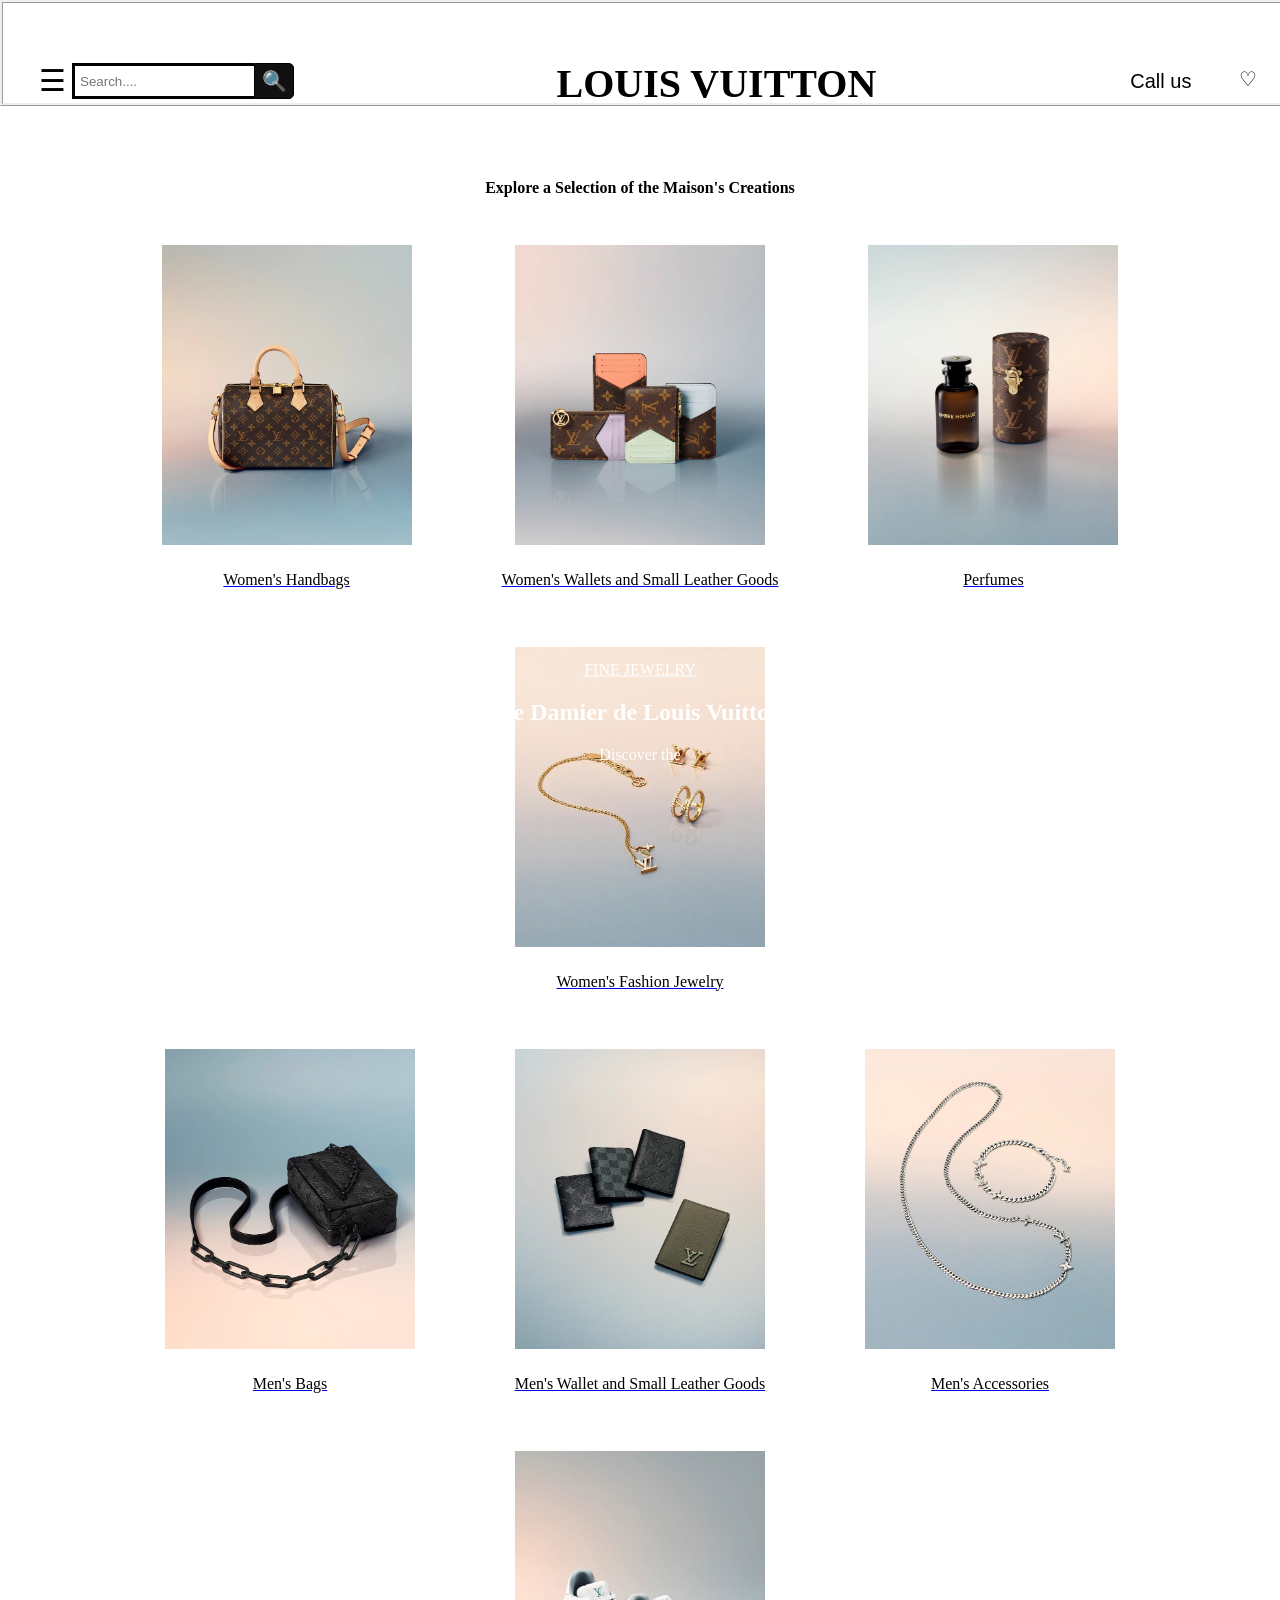
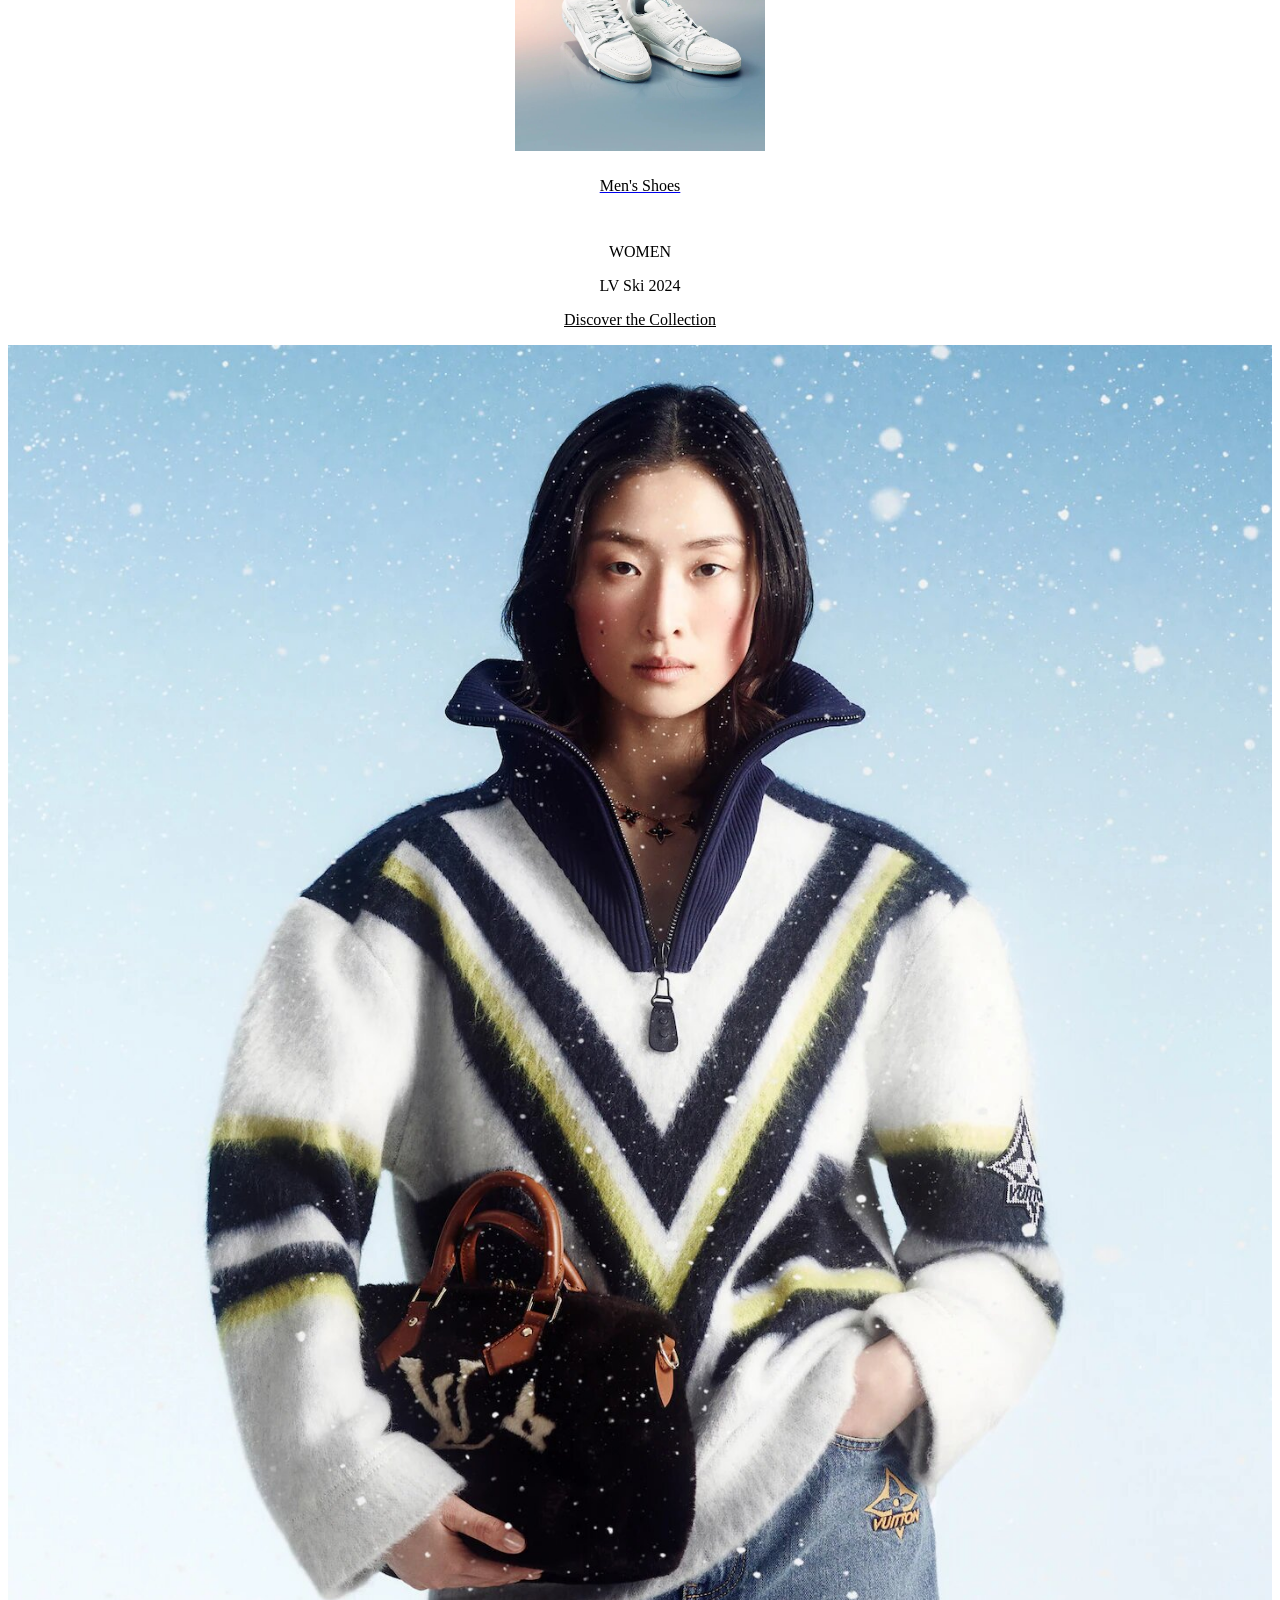
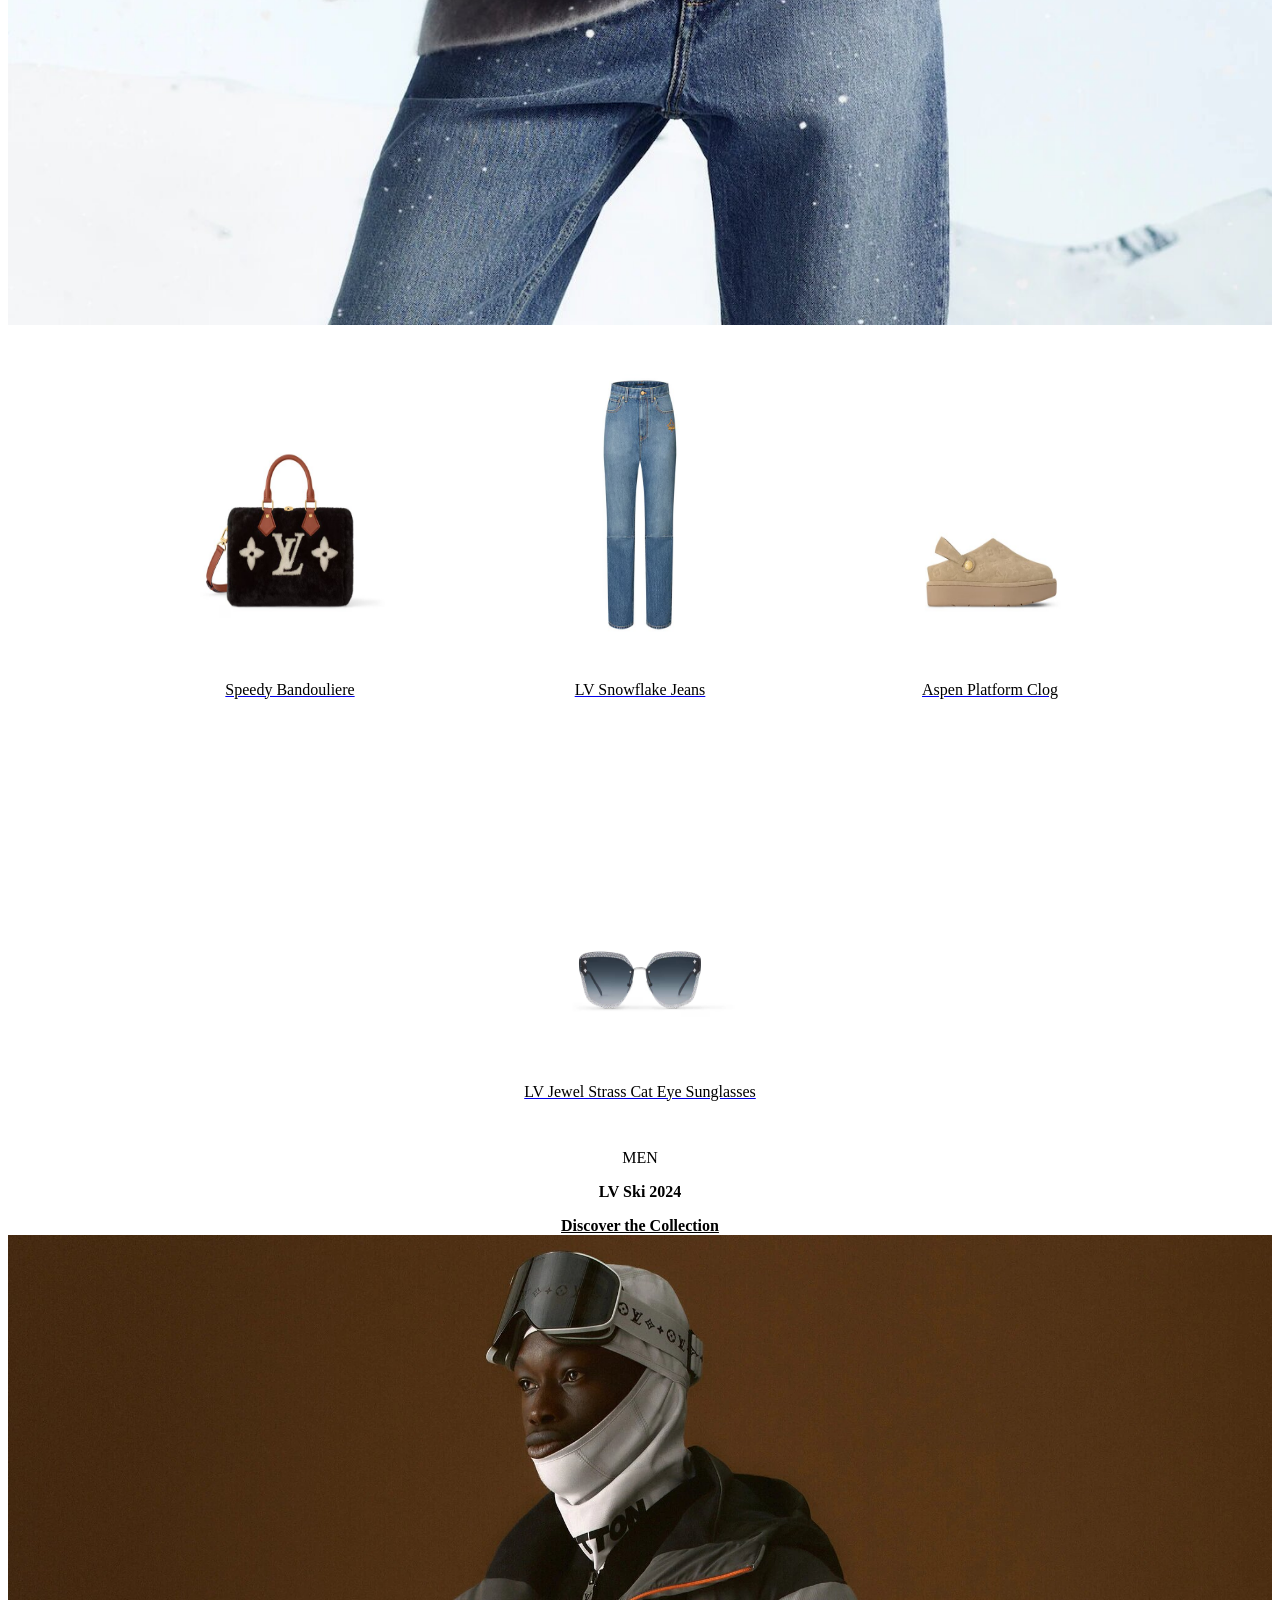
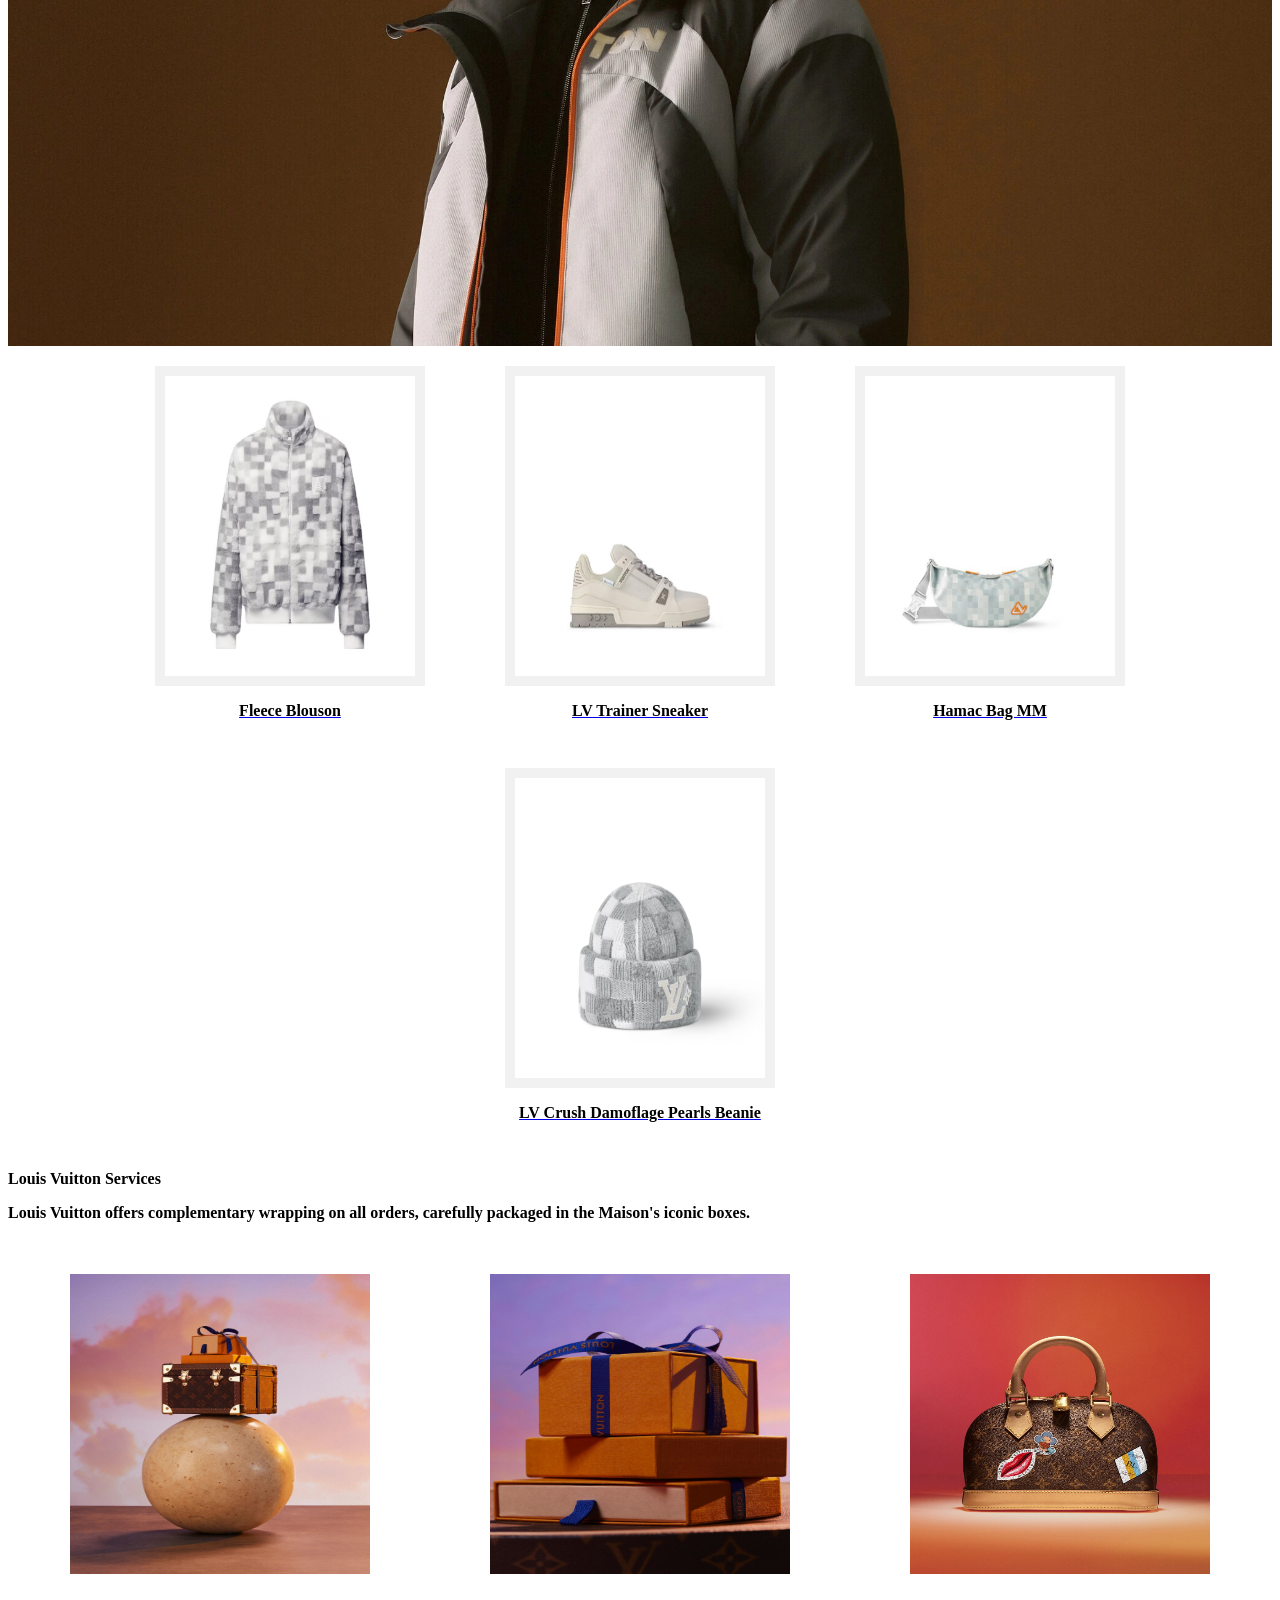
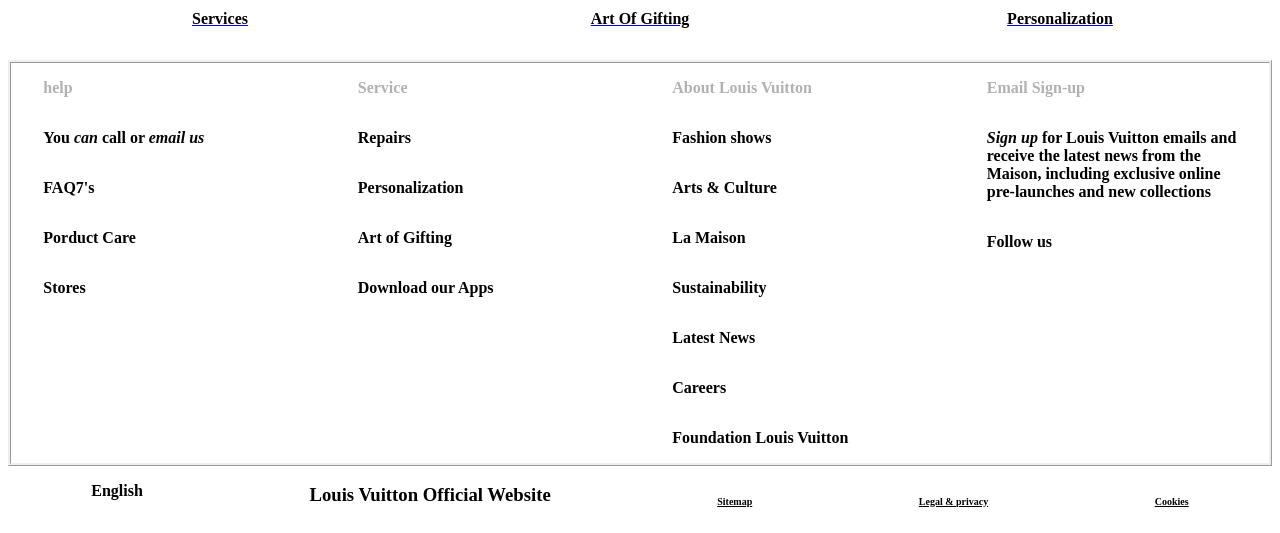
==== commit 43ae78ae: "zaswar4" ====
--- a/index.html
+++ b/index.html
@@ -3,13 +3,43 @@
     <head>
         <meta charset="utf-8">
         <meta name="viewport" content="width=device-width, initial-scale=1">
-        <meta name="desription" content="LOUIS VUITTON,louisvuitton,women bag,men bag, women accessories, men accessories ">
+        <meta name="desription" content="Shop the latest collection of Louis Vuitton luxury bags, fashion for men and women, accessories, and more. Discover the 2024 LV ski collection. ">
         <meta name="robots" content="index, follow" />
         <link rel="stylesheet" href="style.css">
         <meta name="googlebot-news" content="index, follow, max-image-preview:large, max-snippet:-1, max-video-preview:-1">
         <meta property="og:title" content="louisvuitton, LV, LOUIS VUITTON" />
-        <meta keyboard="Louis,Vuittion,LV bags,LV women,LV men">
-        <title>LOUIS VUITTON</title>
+        <meta name="keywords" content="Louis,Vuittion,LV bags,LV women,LV men,LV 2024 ski,women,men,luxury fashion,2024 collections">
+        <title>Louis Vuitton Official Site | Shop Luxury Bags, Fashion & Accessories</title>
+        <link rel="icon" type="image/x-icon" href="/images/favicon.ico">
+        <meta property="og:description" content="Shop the latest collection of Louis Vuitton luxury bags, fashion for men and women, accessories, and more. Discover the 2024 LV ski collection.">
+        <meta property="og:url" content="https://azaya795.github.io/lab6/">
+        <meta property="og:type" content="website">
+        <meta property="og:locale" content="en_US">
+        <meta property="og:site_name" content="Airbnb Clone">
+        <meta name="twitter:card" content="summary_large_image">
+        <meta name="twitter:title" content="louisvuitton">
+        <meta name="twitter:description" content="Find the perfect clothes">
+        <script type="application/ld+json">
+          {
+            "@context": "https://schema.org",
+            "@type": "Product",
+            "name": "Louis Vuitton Women's Handbag",
+            "image": "https://example.com/lv-women-bag.jpg",
+            "description": "Luxury handbag by Louis Vuitton with a modern design.",
+            "brand": {
+              "@type": "Brand",
+              "name": "Louis Vuitton"
+            },
+            "offers": {
+              "@type": "Offer",
+              "url": "https://example.com/product-url",
+              "priceCurrency": "USD",
+              "price": "2500",
+              "availability": "https://schema.org/InStock"
+            }
+          }
+          </script>
+          
     </head>
     <body>
         <header>
@@ -42,7 +72,7 @@
               <div id="mySidebar" class="sidebar">
                 <a href="javascript:void(0)" class="closebtn" onclick="closeNav()">×</a>
                 <h3 class="call">Call us</h3>
-                <p class="call">Wherever you are, Louis Vuittion Client 
+                <p class="call">Wherever you are, <b>Louis Vuittion</b> Client 
                     Advisors will be delighted to assist you
                 </p>
                 <div>
@@ -77,17 +107,6 @@
               }
             }
         </script>
-        <script>
-            function openNav() {
-              document.getElementById("mySidebar").style.width = "250px";
-              document.getElementById("callus").style.marginRight = "0";
-            }
-            
-            function closeNav() {
-              document.getElementById("mySidebar").style.width = "0";
-              document.getElementById("callus").style.marginRight= "0";
-            }
-        </script>
         </header>
         <div class="videoback">
         <video autoplay muted id="video">
@@ -105,7 +124,7 @@
            
             <div id="gol">
               <div id="line1">
-            <figure><a rel="canonical" href="https://eu.louisvuitton.com/eng-e1/women/handbags/all-handbags/_/N-tfr7qdp"><img src="./Women_Bags.jpg" alt="LV women bag "><p>Women's Handbags</p></a></figure>
+            <figure><a rel="canonical" href="https://eu.louisvuitton.com/eng-e1/women/handbags/all-handbags/_/N-tfr7qdp"><img src="./Women_Bags.jpg" alt="Louis Vuitton luxury women's handbag "><p>Women's Handbags</p></a></figure>
             <figure><a rel="canonical" href="https://eu.louisvuitton.com/eng-e1/women/wallets-and-small-leather-goods/all-wallets-and-small-leather-goods/_/N-t164iz3b"><img src="./turiiwch.jpg" alt="LV womens wallet "><p>Women's Wallets and Small Leather Goods</p></a></figure>
             <figure><a rel="canonical" href="https://eu.louisvuitton.com/eng-e1/perfumes/collections/all-perfumes/_/N-t1vibucj"><img src="./perfume.jpg" alt="perfume photo"><p>Perfumes</p></a></figure>
             <figure><a rel="canonical" href="https://eu.louisvuitton.com/eng-e1/women/fashion-jewelry/all-fashion-jewelry/_/N-tqnlr03"><img src="./earings.jpg "alt="Jewelry photo"><p>Women's Fashion Jewelry</p></a></figure>
@@ -136,7 +155,7 @@
          
             <div id="mengol" >
               <p>MEN</p>
-              <p>LV Ski 2024</p>
+              <p><strong>LV Ski 2024<strong></strong></p>
               <a rel="canonical" href="https://eu.louisvuitton.com/eng-e1/new/for-men/lv-ski/_/N-t5pe95r">Discover the Collection</a>
             </div>
           </div>
@@ -153,10 +172,10 @@
             </div>
             <div id="gift">
               <p>
-                Louis Vuitton Services
+                <b>Louis Vuitton</b> Services
               </p>
               <p>
-                Louis Vuitton offers complementary wrapping on all orders, carefully packaged in the Maison's iconic boxes.
+                <b>Louis Vuitton</b> offers complementary wrapping on all orders, carefully packaged in the Maison's iconic boxes.
               </p>
             </div>
             <div id="giftpicture">
@@ -180,7 +199,7 @@
            <p>Download our Apps</p>
             </div>
             <div class="row3">
-              <div><p class="grey">About Louis Vuitton</p></div>
+              <div><p class="grey">About <b>Louis Vuitton</b></p></div>
               <div><p>Fashion shows</p></div>
               <div><p>Arts & Culture</p></div>
               <div><p>La Maison</p></div>
@@ -198,7 +217,7 @@
           </section>
     <footer>
      <div id="start"><p>English</p></div>
-     <h1>LOUIS VUITTON</h1>
+     <h3>Louis Vuitton Official Website</h3>
      <div id="end"><a href="#">Sitemap</a></div>
      <div id="end"><a href="#">Legal & privacy</a></div>
      <div id="end"><a href="#">Cookies</a></div>
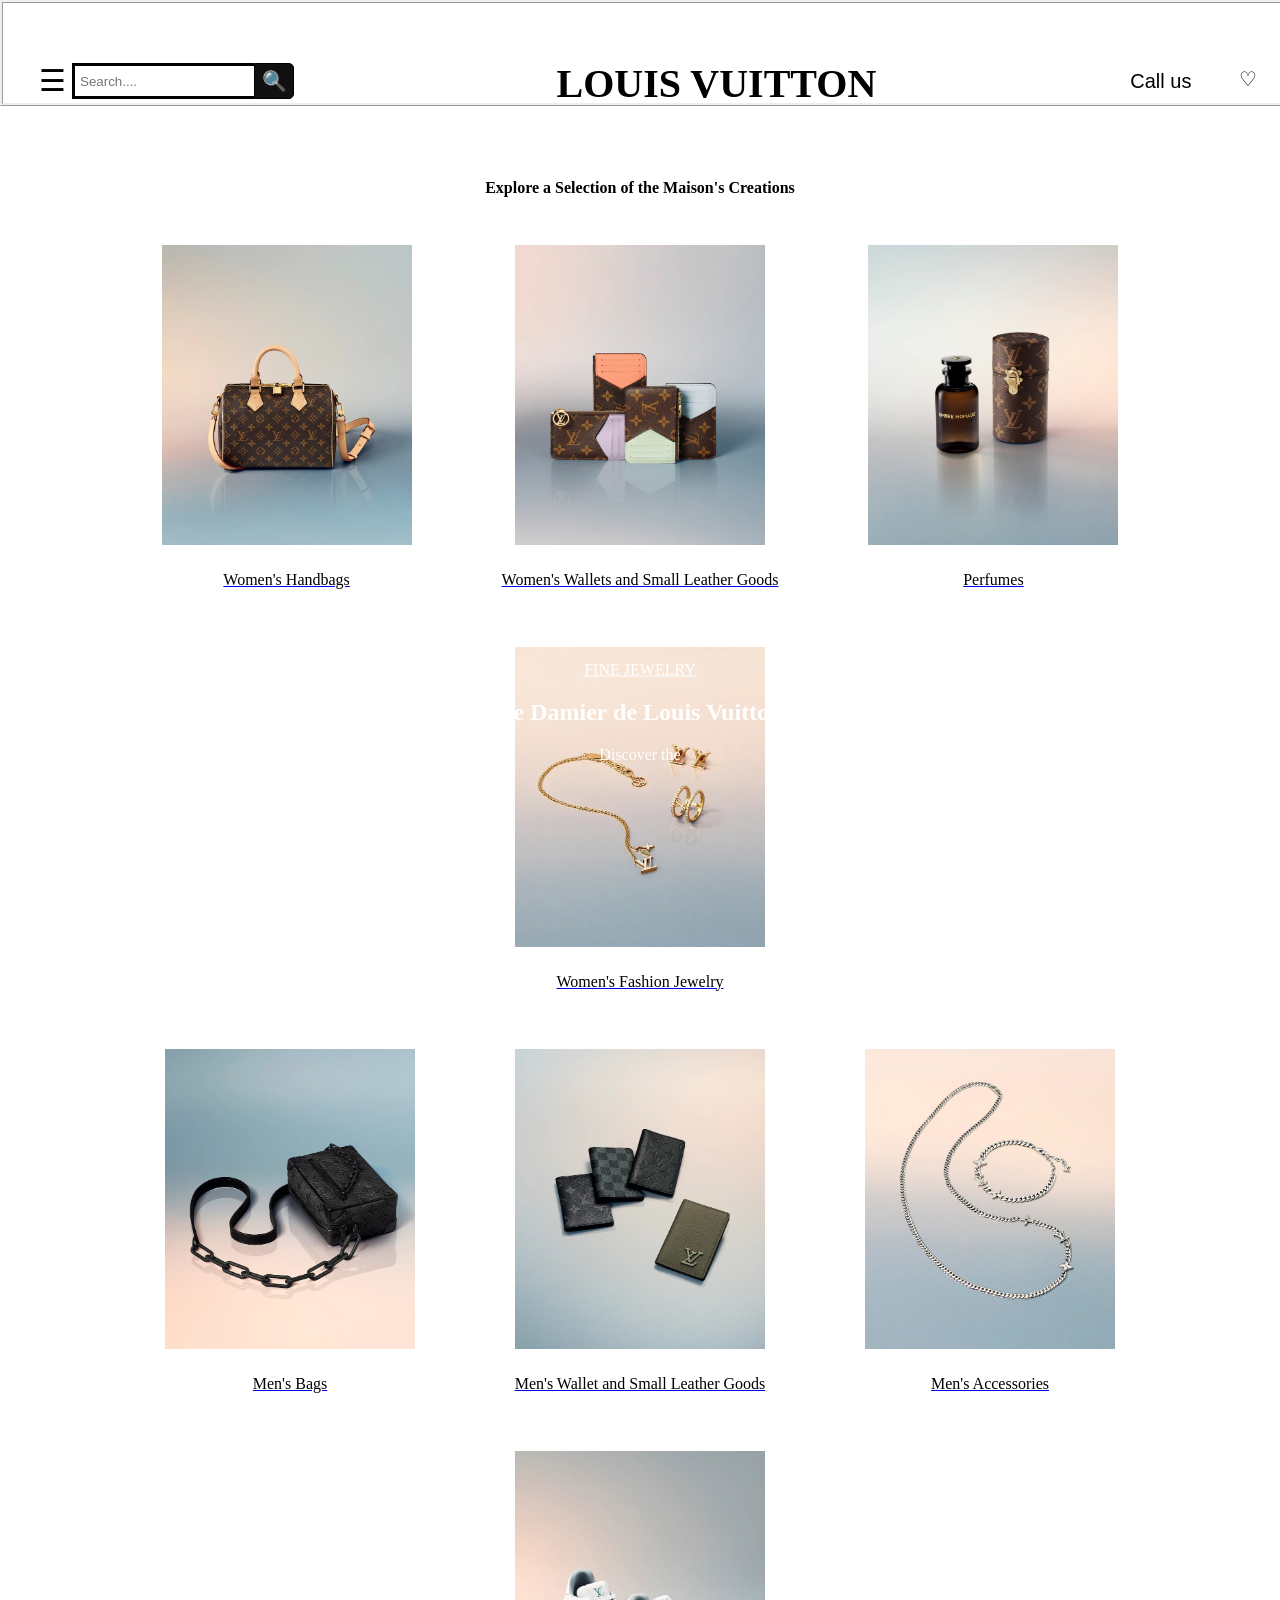
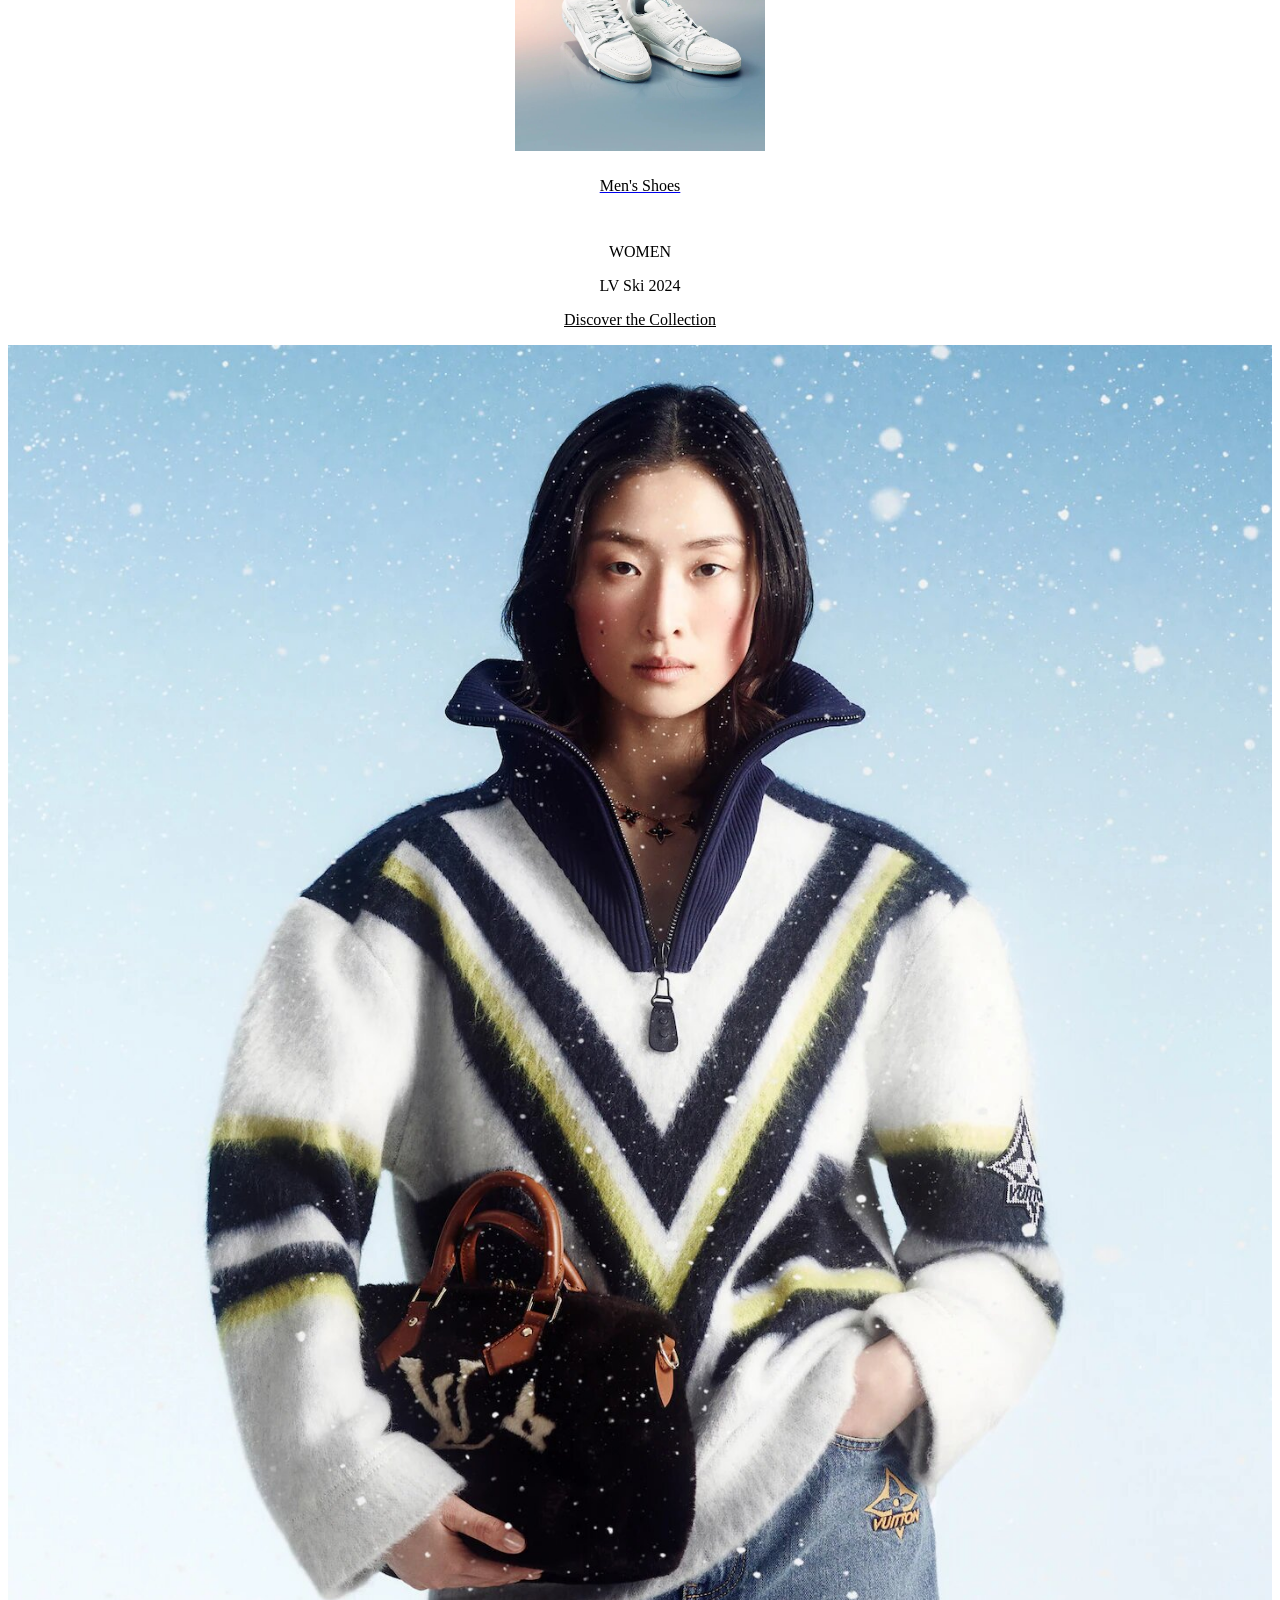
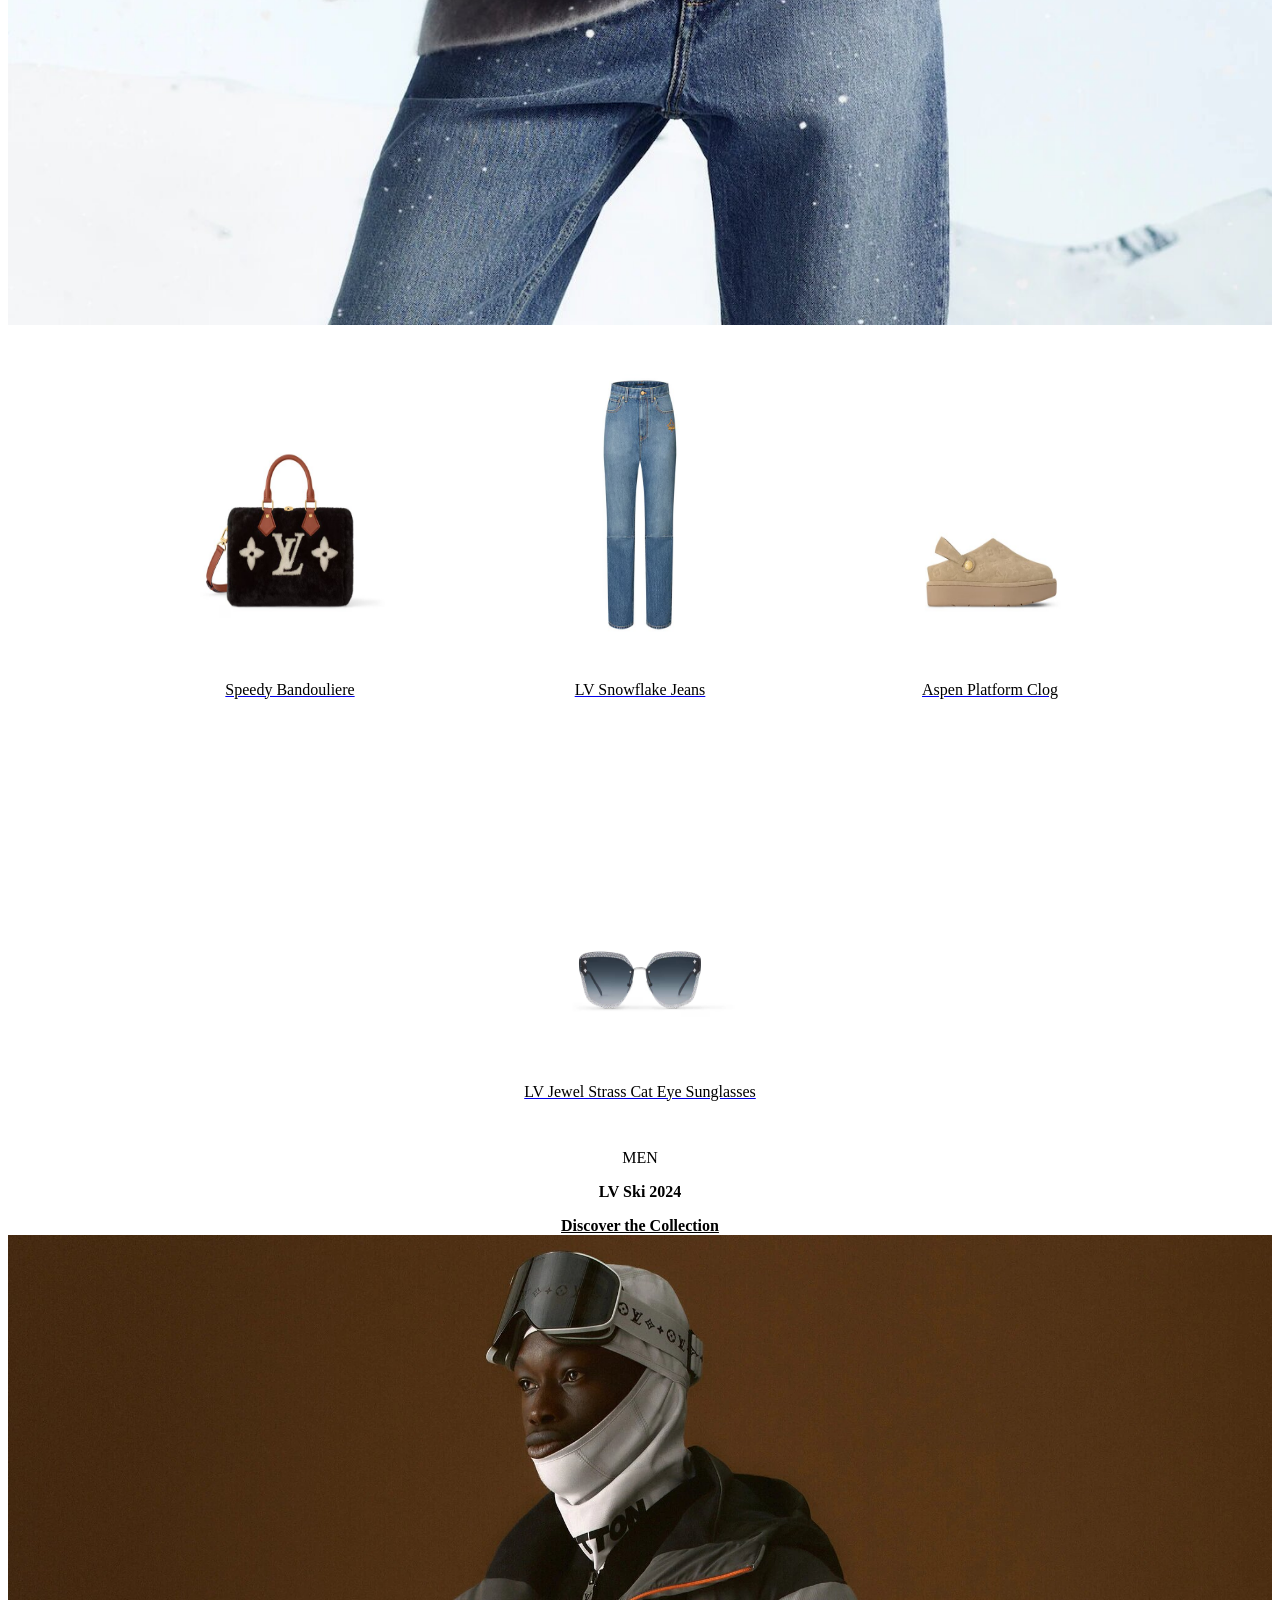
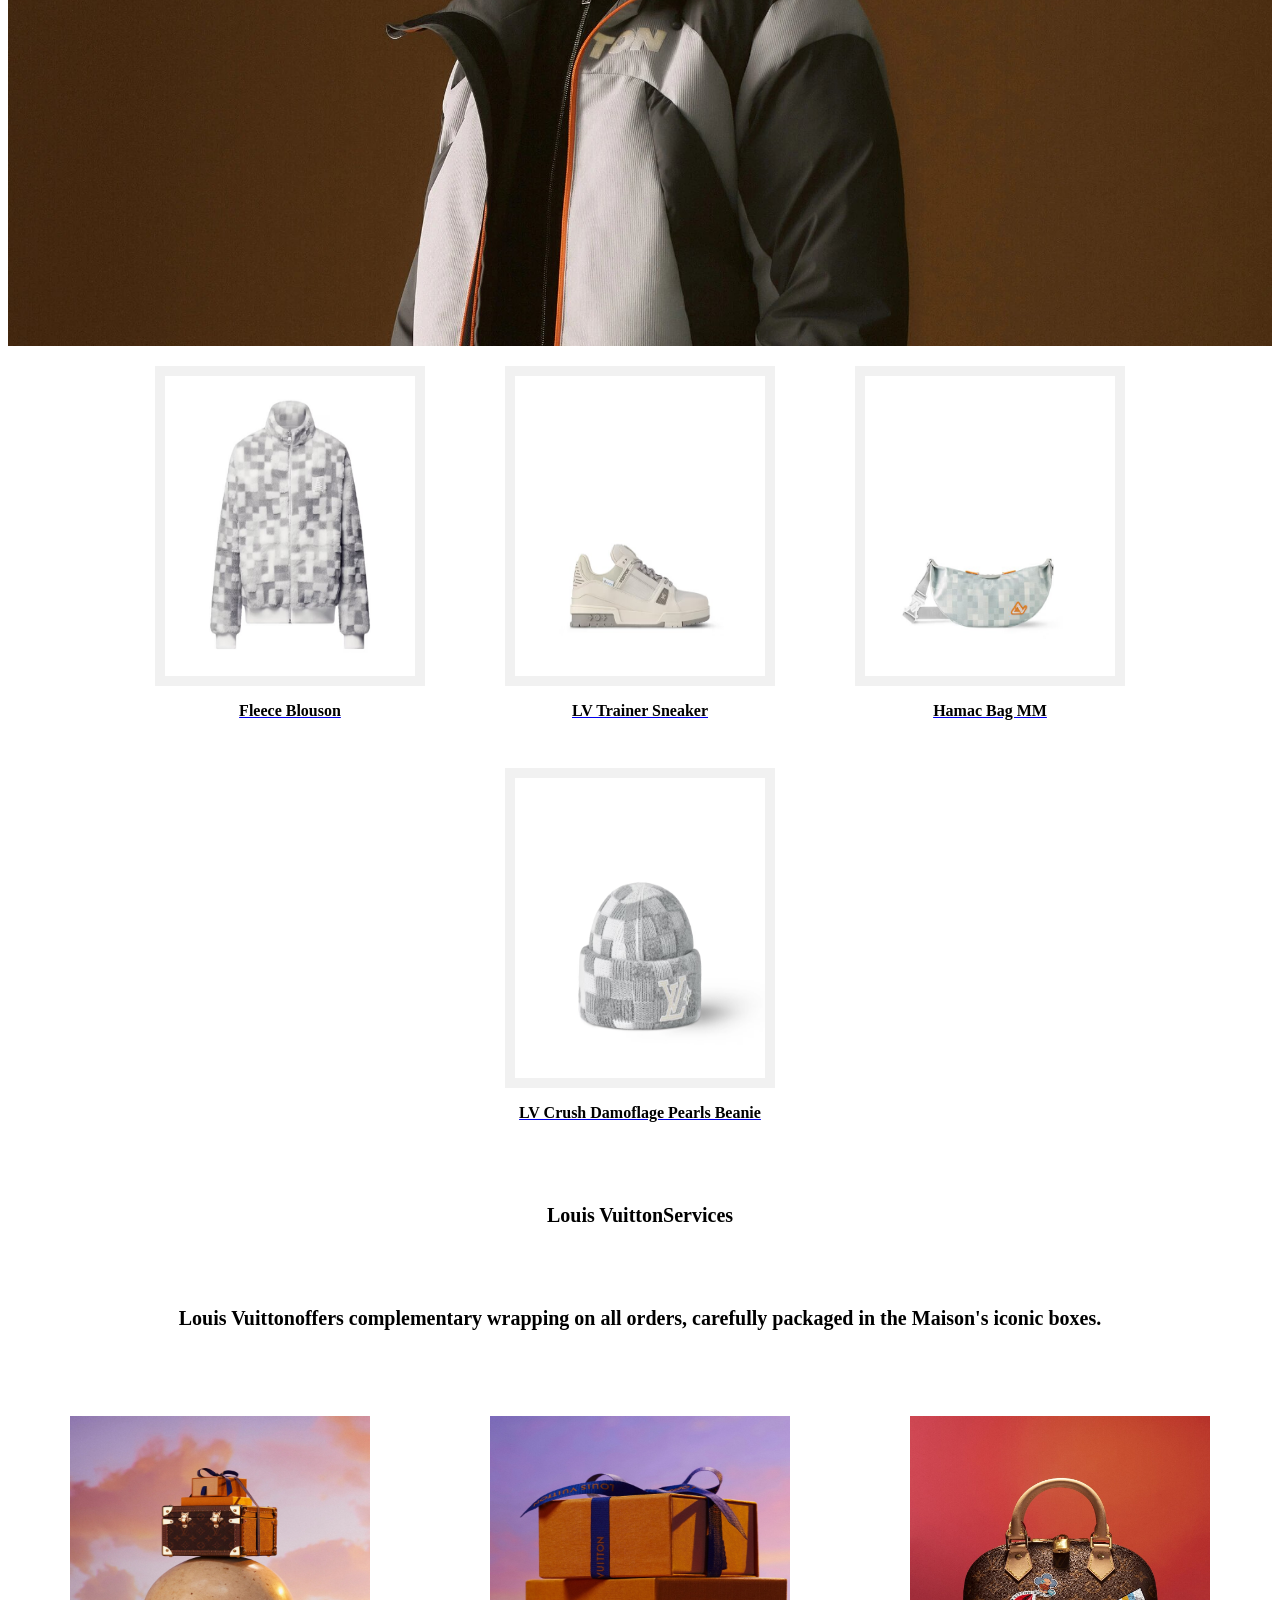
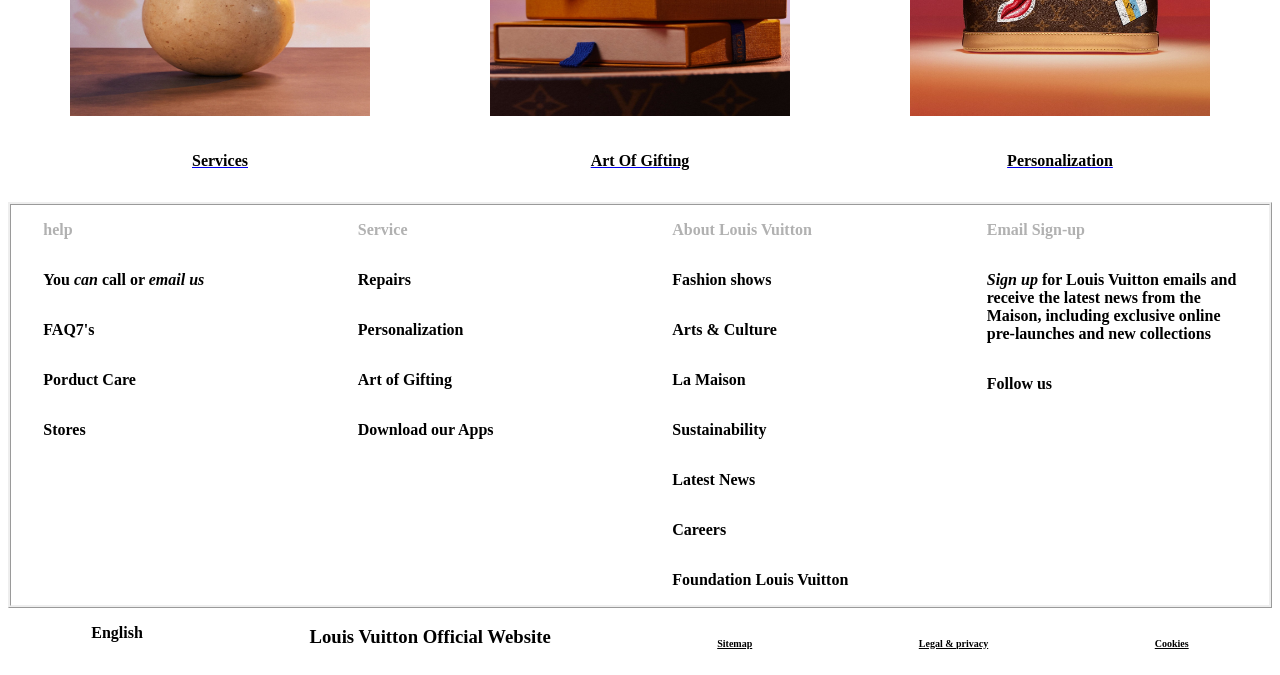
==== commit 9bae9534: "zaswar5" ====
--- a/index.html
+++ b/index.html
@@ -1,46 +1,27 @@
 <!DOCTYPE html>
 <html>
-    <head>
-        <meta charset="utf-8">
-        <meta name="viewport" content="width=device-width, initial-scale=1">
-        <meta name="desription" content="Shop the latest collection of Louis Vuitton luxury bags, fashion for men and women, accessories, and more. Discover the 2024 LV ski collection. ">
-        <meta name="robots" content="index, follow" />
-        <link rel="stylesheet" href="style.css">
-        <meta name="googlebot-news" content="index, follow, max-image-preview:large, max-snippet:-1, max-video-preview:-1">
-        <meta property="og:title" content="louisvuitton, LV, LOUIS VUITTON" />
-        <meta name="keywords" content="Louis,Vuittion,LV bags,LV women,LV men,LV 2024 ski,women,men,luxury fashion,2024 collections">
-        <title>Louis Vuitton Official Site | Shop Luxury Bags, Fashion & Accessories</title>
-        <link rel="icon" type="image/x-icon" href="/images/favicon.ico">
-        <meta property="og:description" content="Shop the latest collection of Louis Vuitton luxury bags, fashion for men and women, accessories, and more. Discover the 2024 LV ski collection.">
-        <meta property="og:url" content="https://azaya795.github.io/lab6/">
-        <meta property="og:type" content="website">
-        <meta property="og:locale" content="en_US">
-        <meta property="og:site_name" content="Airbnb Clone">
-        <meta name="twitter:card" content="summary_large_image">
-        <meta name="twitter:title" content="louisvuitton">
-        <meta name="twitter:description" content="Find the perfect clothes">
-        <script type="application/ld+json">
-          {
-            "@context": "https://schema.org",
-            "@type": "Product",
-            "name": "Louis Vuitton Women's Handbag",
-            "image": "https://example.com/lv-women-bag.jpg",
-            "description": "Luxury handbag by Louis Vuitton with a modern design.",
-            "brand": {
-              "@type": "Brand",
-              "name": "Louis Vuitton"
-            },
-            "offers": {
-              "@type": "Offer",
-              "url": "https://example.com/product-url",
-              "priceCurrency": "USD",
-              "price": "2500",
-              "availability": "https://schema.org/InStock"
-            }
-          }
-          </script>
-          
-    </head>
+  <head>
+    <meta charset="utf-8">
+    <meta name="viewport" content="width=device-width, initial-scale=1">
+    <meta name="description" content="Explore Louis Vuitton's latest collection of luxury bags, fashion for men and women, accessories, and the exclusive 2024 LV ski collection. Shop timeless elegance.">
+    <meta name="robots" content="index, follow" />
+    <meta name="googlebot-news" content="index, follow, max-image-preview:large, max-snippet:-1, max-video-preview:-1">
+    <title>Louis Vuitton Official Site | Luxury Bags, Fashion, and 2024 Collection</title>
+    <meta name="keywords" content="Louis Vuitton, luxury fashion, LV bags, men's fashion, women's fashion, 2024 LV collection, accessories, designer clothing, ski collection, luxury brand">
+    <link rel="icon" type="image/x-icon" href="favicon.ico">
+    <meta property="og:title" content="Louis Vuitton - Shop Luxury Bags & Fashion 2024" />
+    <meta property="og:description" content="Discover Louis Vuitton's exclusive range of luxury bags, fashion for men and women, and the 2024 LV ski collection. Elevate your style." />
+    <meta property="og:url" content="https://azaya795.github.io/lab6/" />
+    <meta property="og:type" content="website" />
+    <meta property="og:image" content="https://azaya795.github.io/lab6/images/featured-image.jpg" />
+    <meta property="og:locale" content="en_US" />
+    <meta property="og:site_name" content="Louis Vuitton Official Site" />
+    <meta name="twitter:card" content="summary_large_image" />
+    <meta name="twitter:title" content="Louis Vuitton - Luxury Bags, Fashion & 2024 Collection" />
+    <meta name="twitter:description" content="Shop the newest Louis Vuitton collections, including luxury bags and the exclusive 2024 LV ski collection. Experience timeless fashion." />
+    <meta name="twitter:image" content="https://azaya795.github.io/lab6/images/featured-image.jpg" />
+    <link rel="stylesheet" href="style.css">
+</head>
     <body>
         <header>
             <div class="dropmenu">
@@ -124,7 +105,7 @@
            
             <div id="gol">
               <div id="line1">
-            <figure><a rel="canonical" href="https://eu.louisvuitton.com/eng-e1/women/handbags/all-handbags/_/N-tfr7qdp"><img src="./Women_Bags.jpg" alt="Louis Vuitton luxury women's handbag "><p>Women's Handbags</p></a></figure>
+            <figure><a rel="canonical" href="#"><img src="./Women_Bags.jpg" alt="Louis Vuitton luxury women's handbag "><p>Women's Handbags</p></a></figure>
             <figure><a rel="canonical" href="https://eu.louisvuitton.com/eng-e1/women/wallets-and-small-leather-goods/all-wallets-and-small-leather-goods/_/N-t164iz3b"><img src="./turiiwch.jpg" alt="LV womens wallet "><p>Women's Wallets and Small Leather Goods</p></a></figure>
             <figure><a rel="canonical" href="https://eu.louisvuitton.com/eng-e1/perfumes/collections/all-perfumes/_/N-t1vibucj"><img src="./perfume.jpg" alt="perfume photo"><p>Perfumes</p></a></figure>
             <figure><a rel="canonical" href="https://eu.louisvuitton.com/eng-e1/women/fashion-jewelry/all-fashion-jewelry/_/N-tqnlr03"><img src="./earings.jpg "alt="Jewelry photo"><p>Women's Fashion Jewelry</p></a></figure>
--- a/style.css
+++ b/style.css
@@ -249,6 +249,14 @@
   height: 300px;
   margin: 20px;
 }
+#gift p{
+  display: flex;
+  flex-direction: row;
+  justify-content: center;
+  flex-wrap: wrap;
+  padding: 30px;
+  font-size: 20px;
+}
 
 @media (max-width: 600px) {
 h1{font-size: 10px;
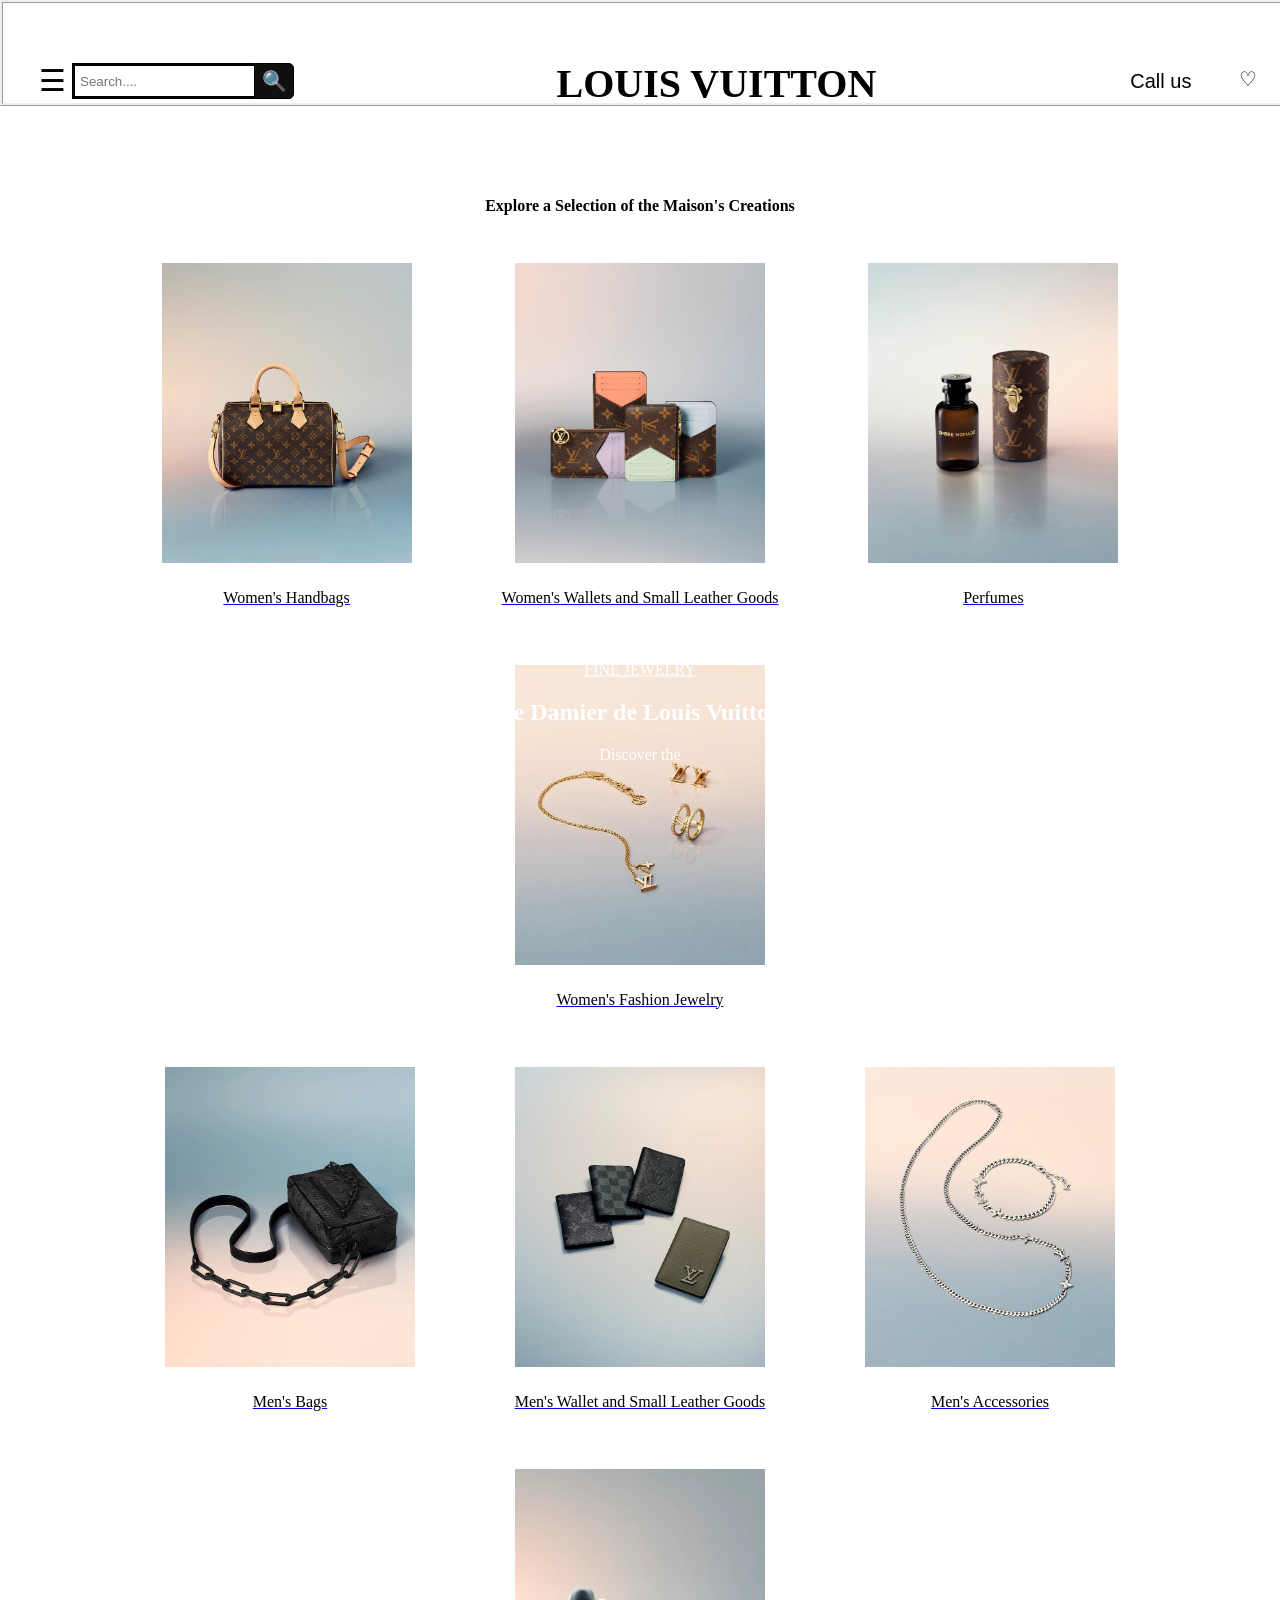
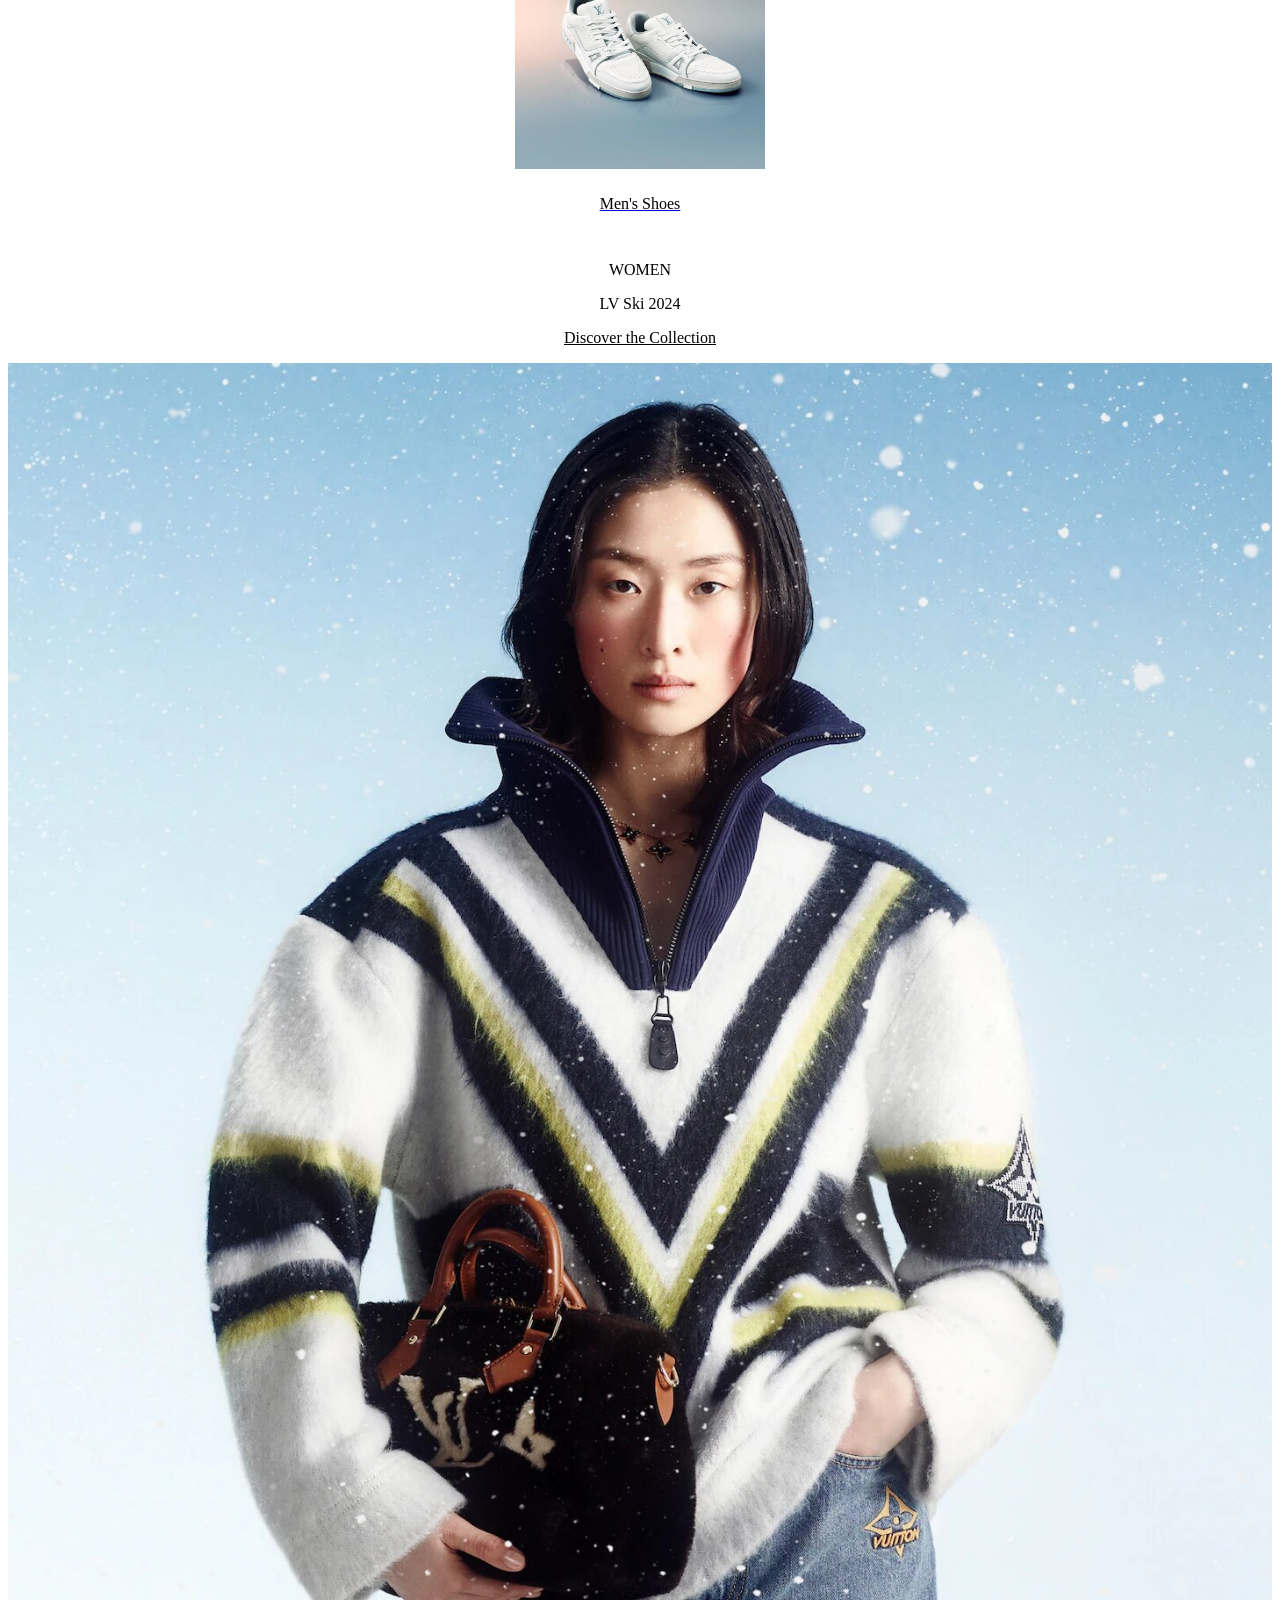
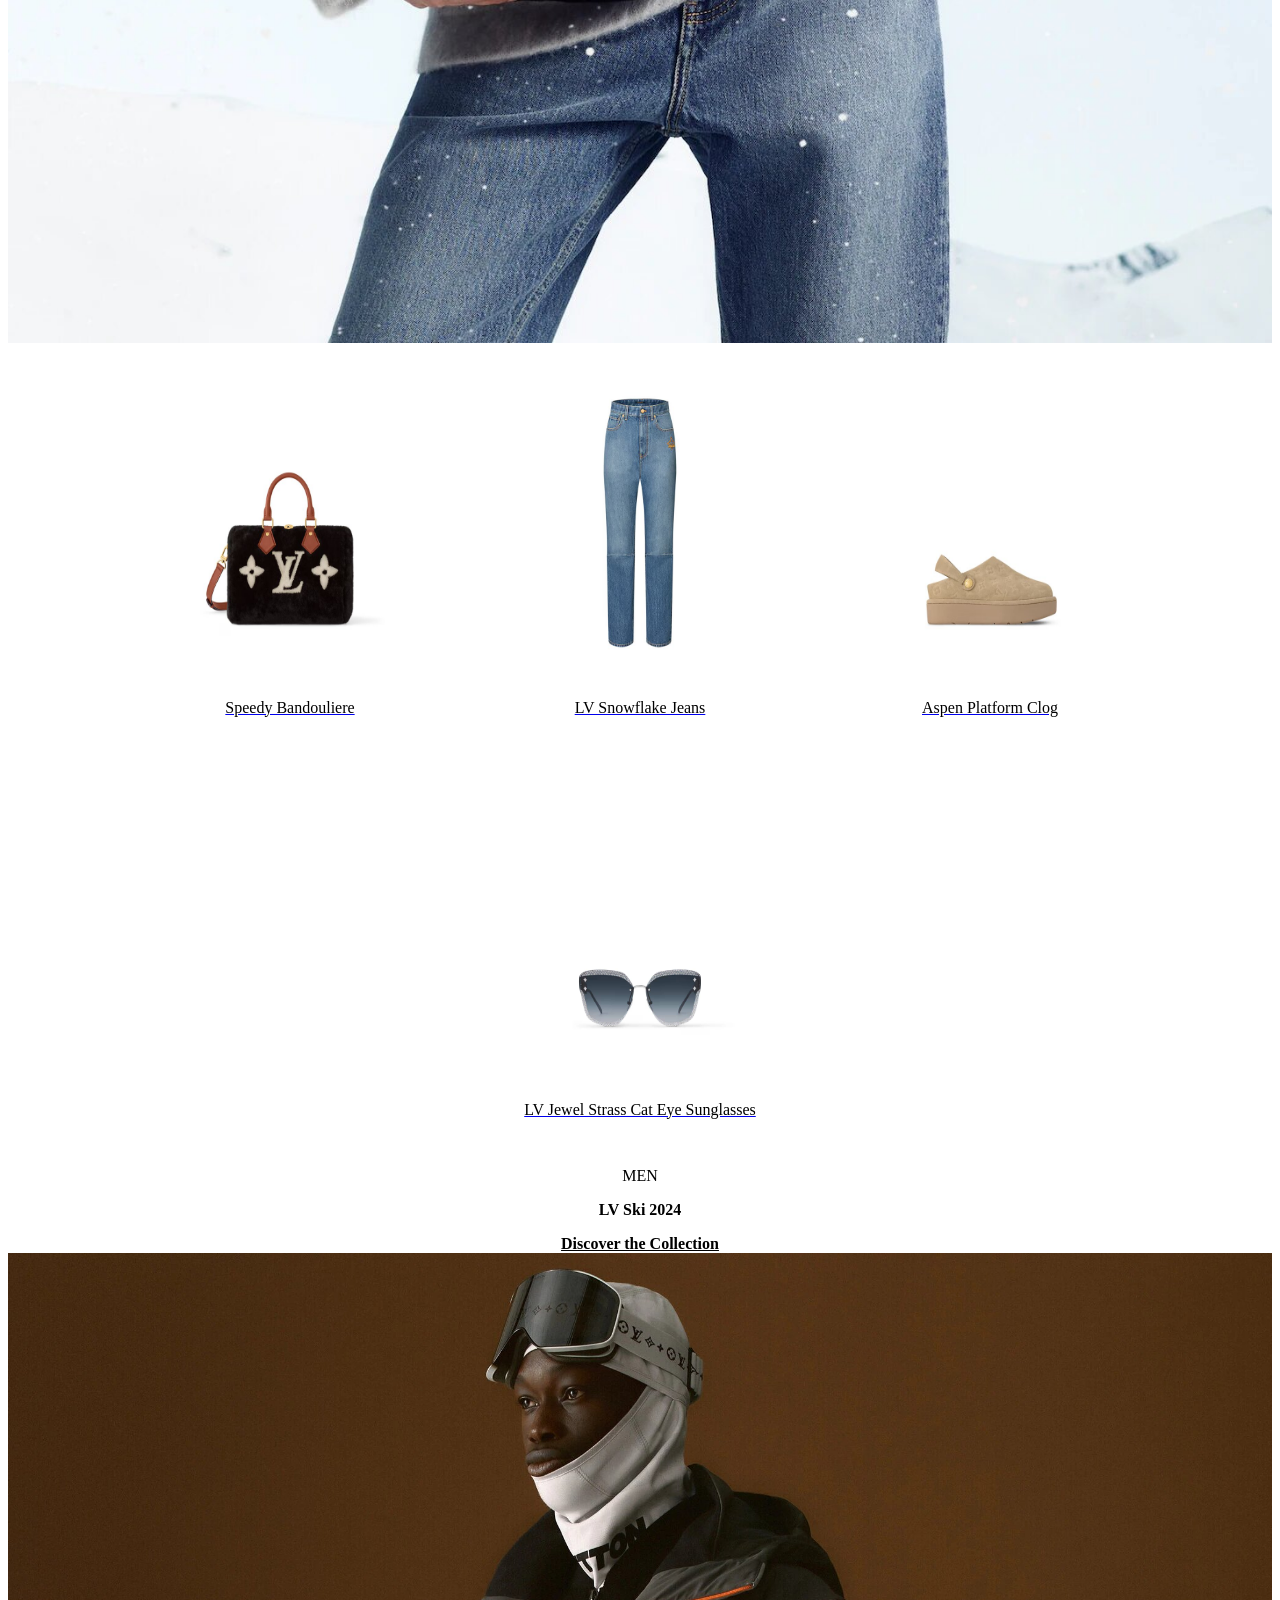
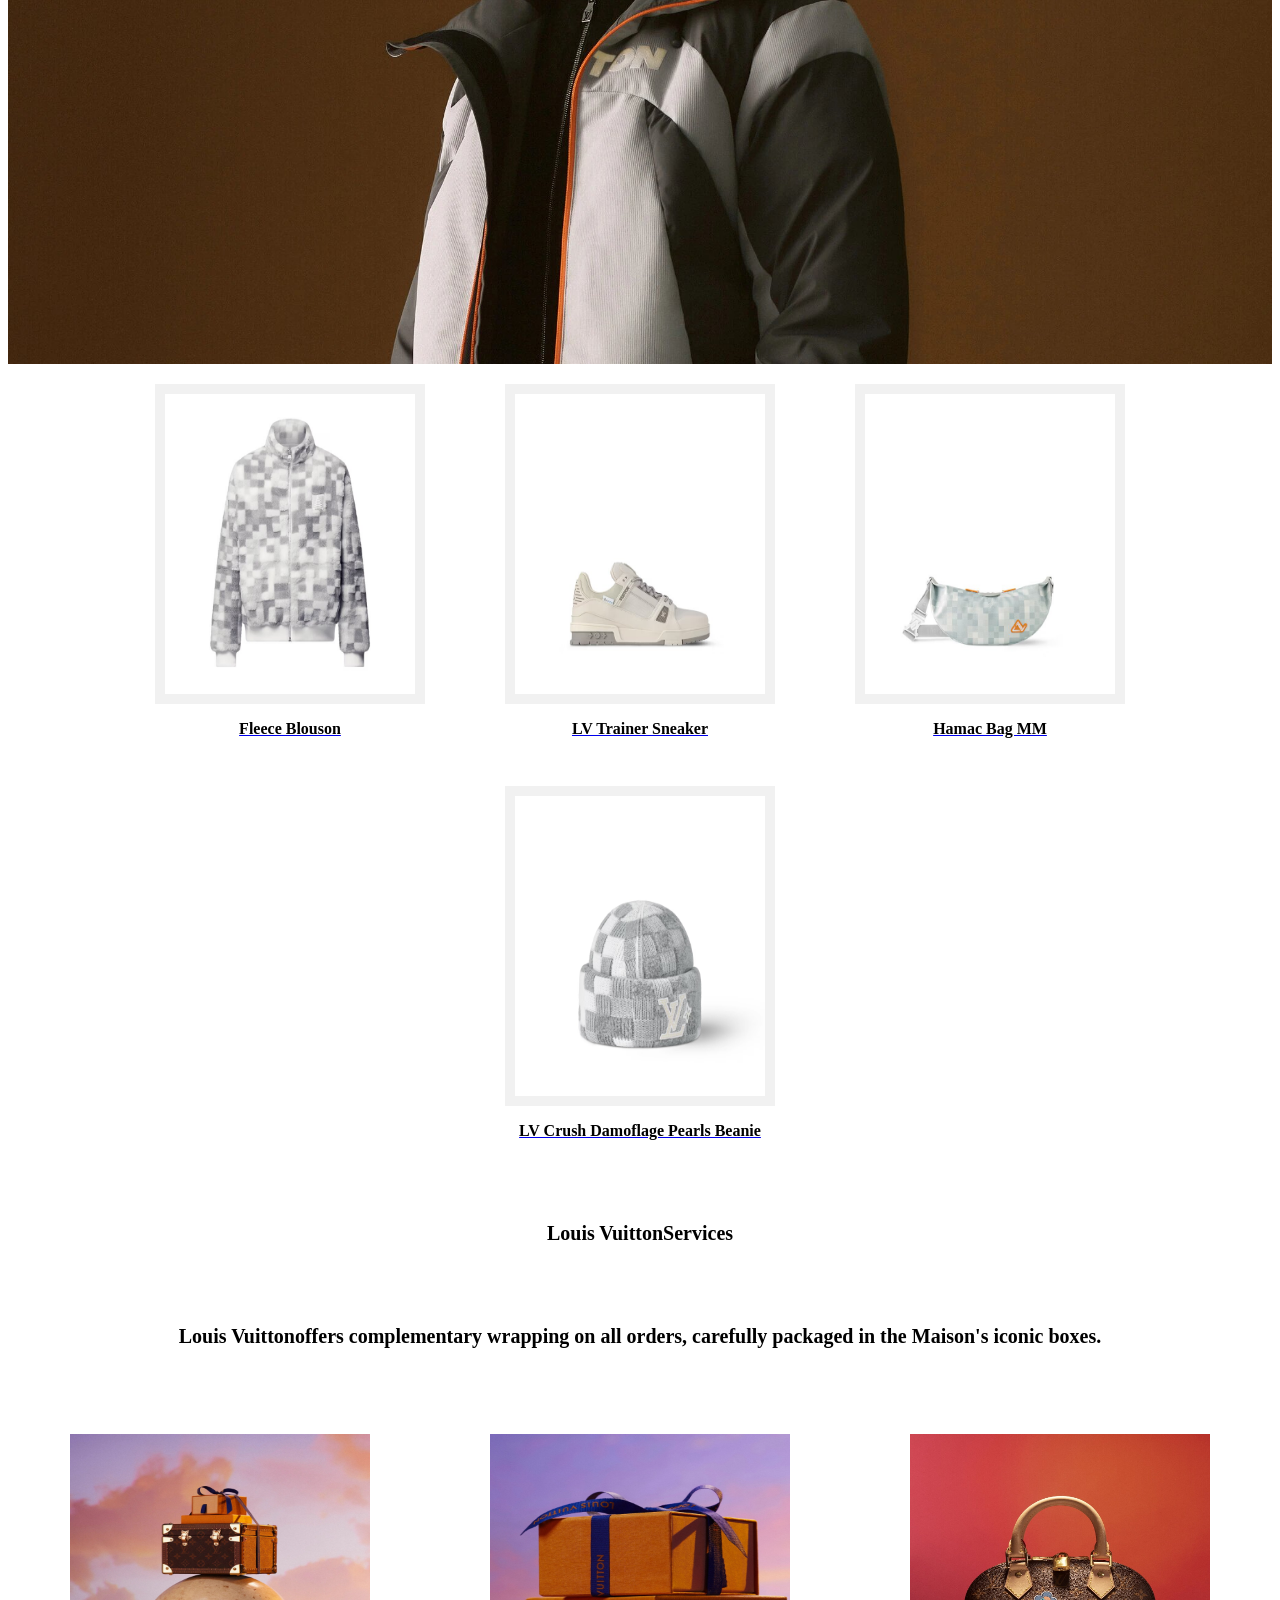
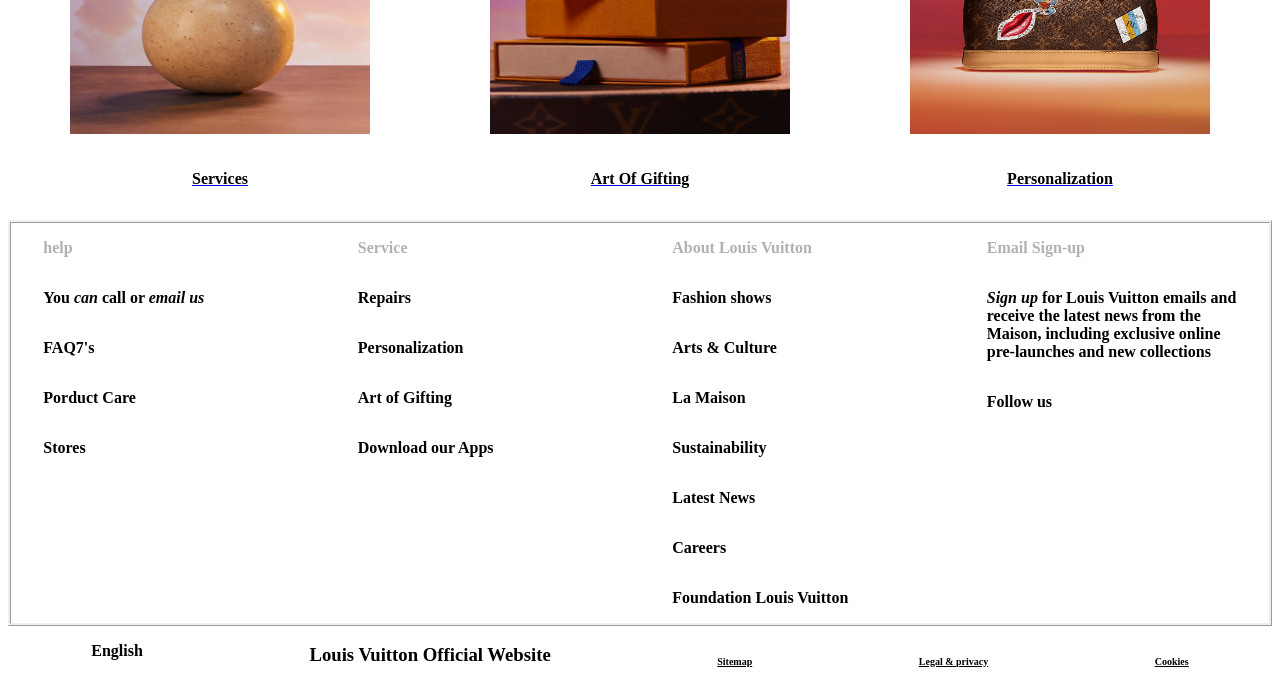
==== commit 8ce51646: "zaswarr" ====
--- a/index.html
+++ b/index.html
@@ -3,12 +3,12 @@
   <head>
     <meta charset="utf-8">
     <meta name="viewport" content="width=device-width, initial-scale=1">
-    <meta name="description" content="Explore Louis Vuitton's latest collection of luxury bags, fashion for men and women, accessories, and the exclusive 2024 LV ski collection. Shop timeless elegance.">
-    <meta name="robots" content="index, follow" />
+    <meta name="description" content="Explore Louis Vuitton's latest collection of luxury bags, fashion for men and women, accessories, and the exclusive LV ski collection. Shop timeless elegance.">
+    <meta name="robots" content="index, follow" />g
     <meta name="googlebot-news" content="index, follow, max-image-preview:large, max-snippet:-1, max-video-preview:-1">
     <title>Louis Vuitton Official Site | Luxury Bags, Fashion, and 2024 Collection</title>
     <meta name="keywords" content="Louis Vuitton, luxury fashion, LV bags, men's fashion, women's fashion, 2024 LV collection, accessories, designer clothing, ski collection, luxury brand">
-    <link rel="icon" type="image/x-icon" href="favicon.ico">
+    <link rel="icon" type="image/x-icon" href="./favicon.ico">
     <meta property="og:title" content="Louis Vuitton - Shop Luxury Bags & Fashion 2024" />
     <meta property="og:description" content="Discover Louis Vuitton's exclusive range of luxury bags, fashion for men and women, and the 2024 LV ski collection. Elevate your style." />
     <meta property="og:url" content="https://azaya795.github.io/lab6/" />
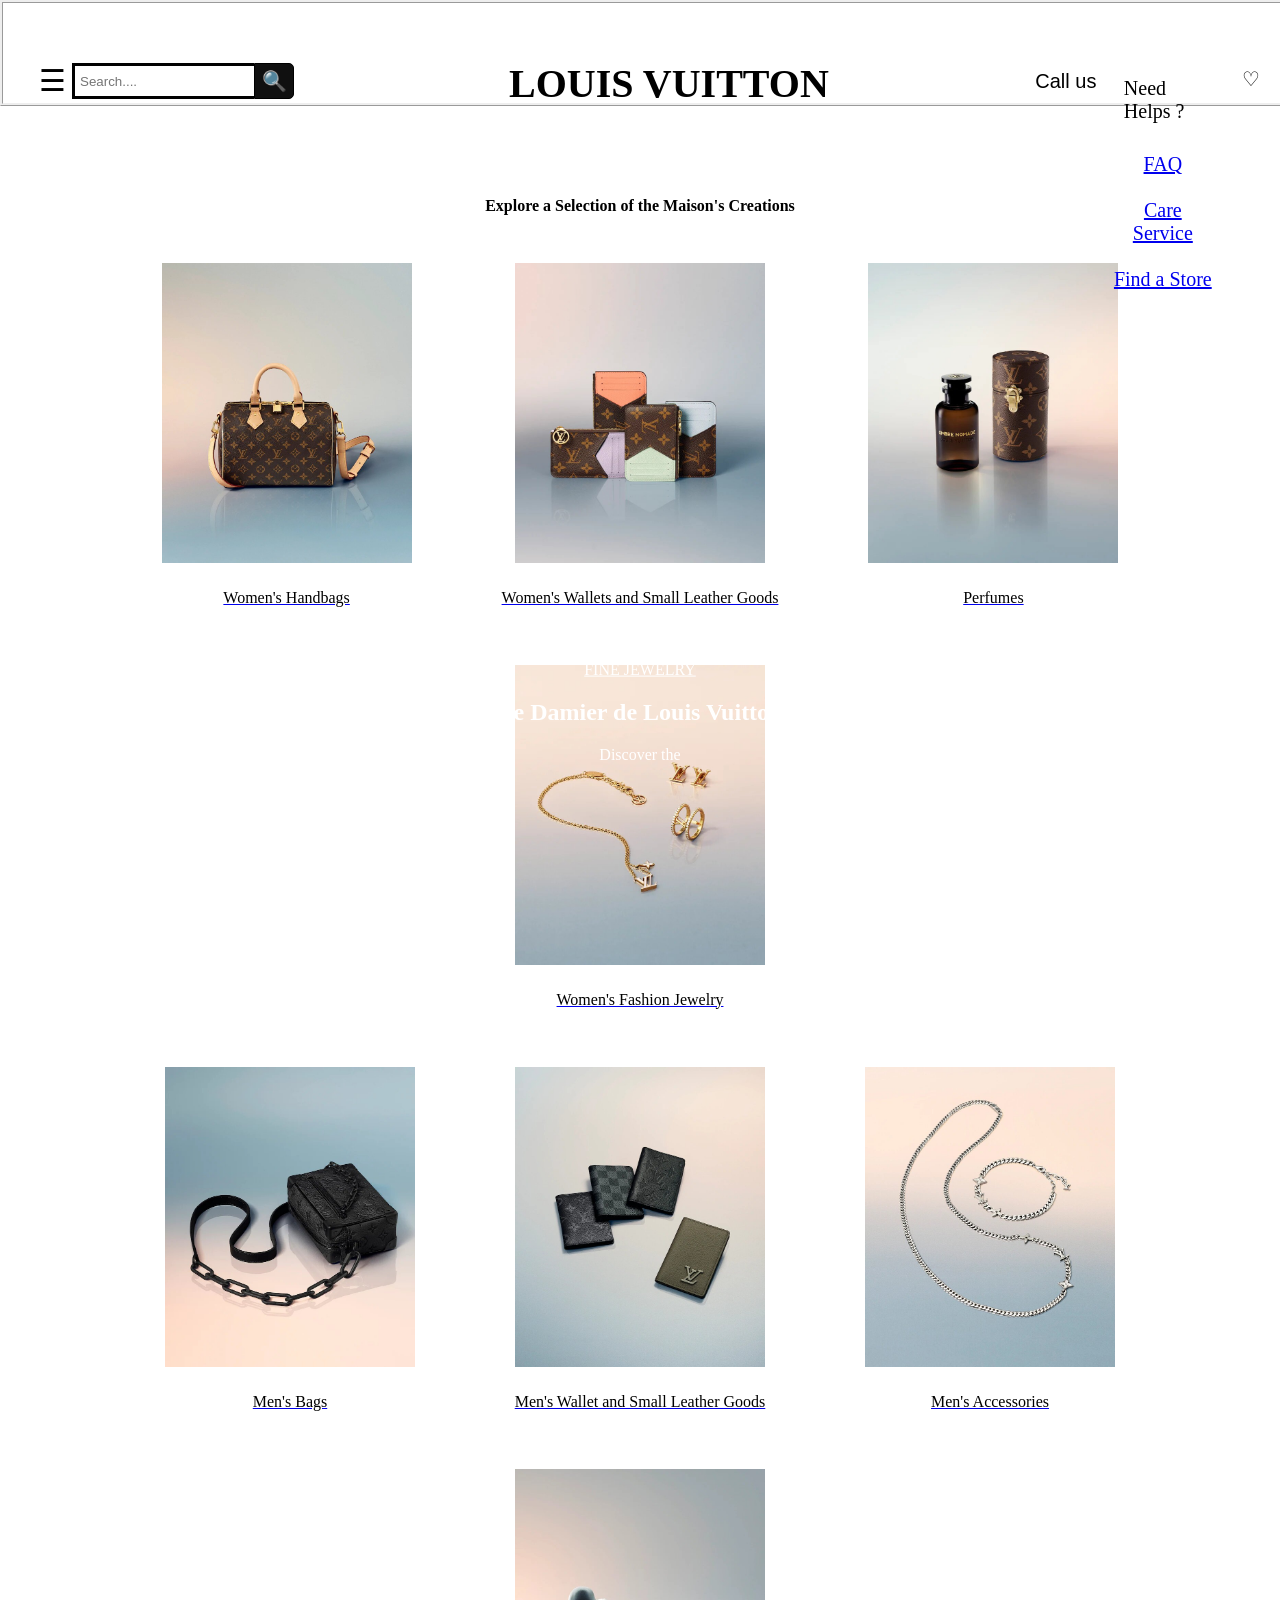
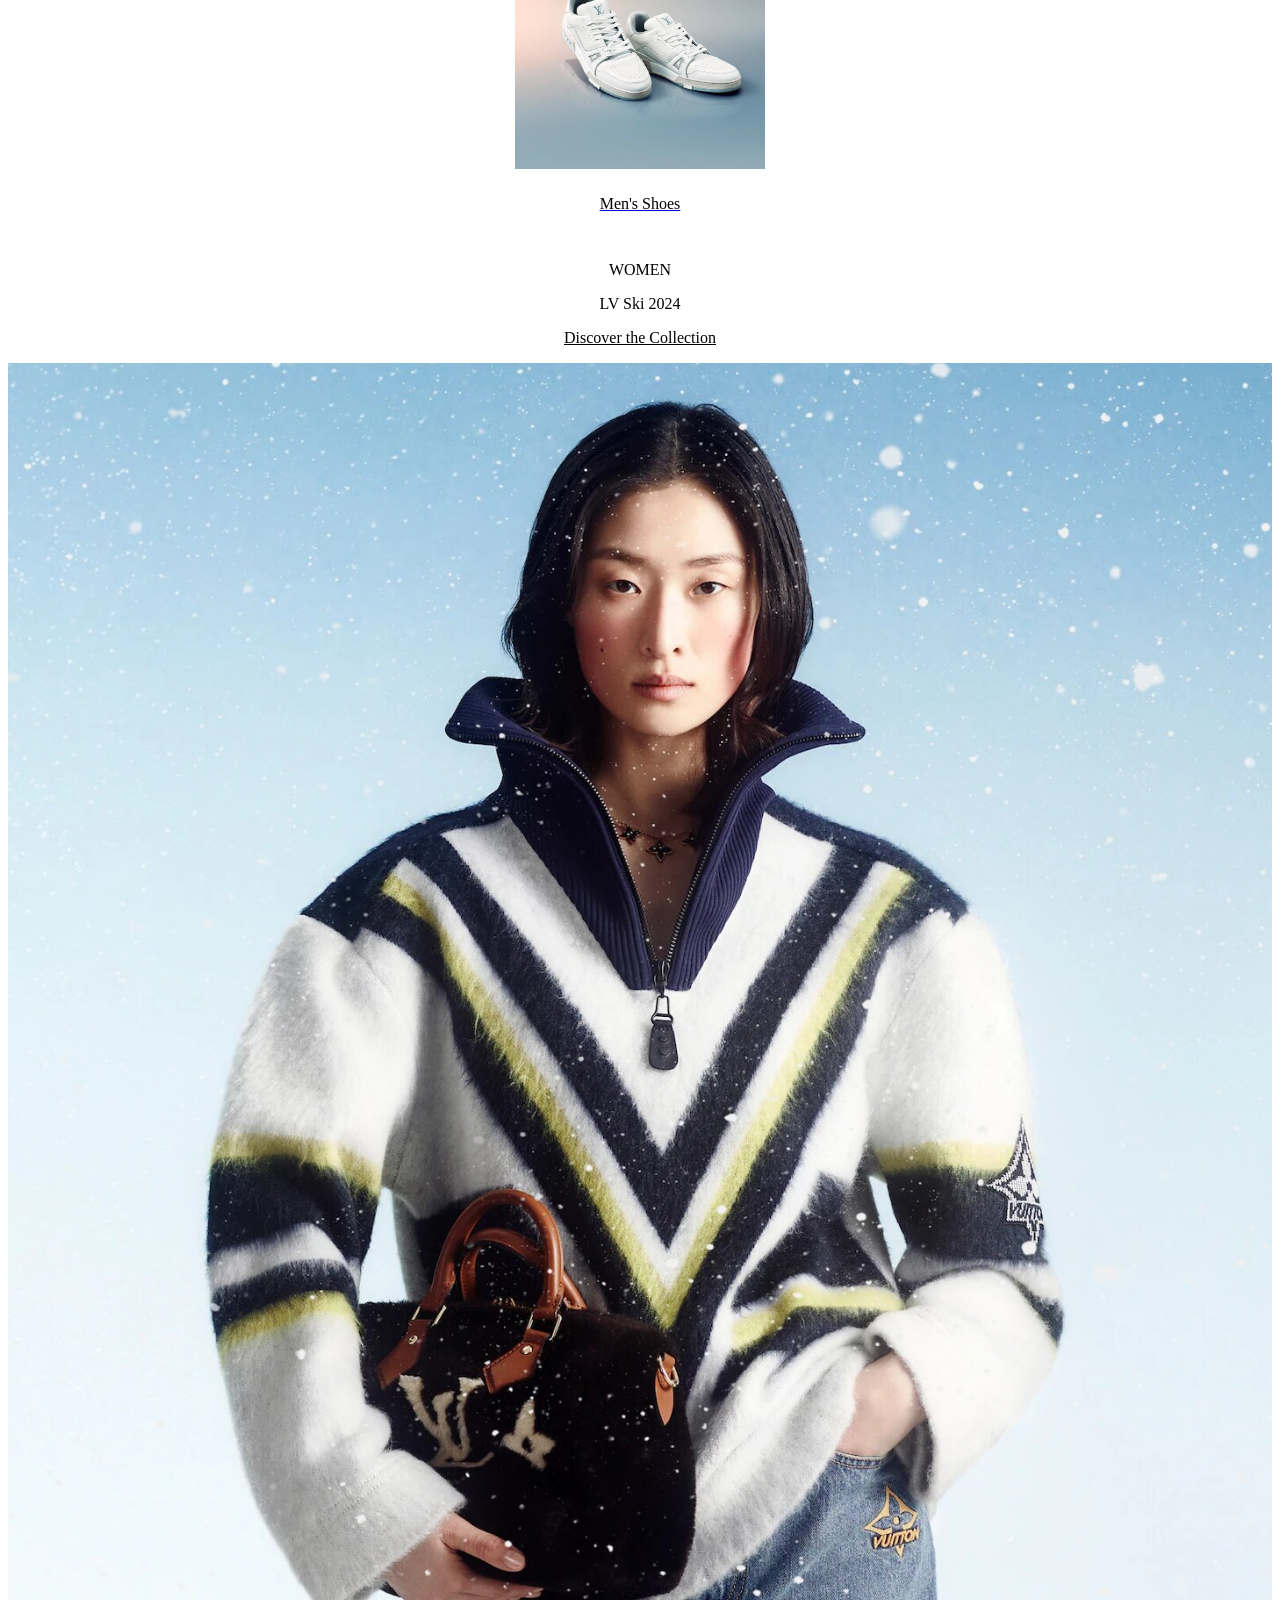
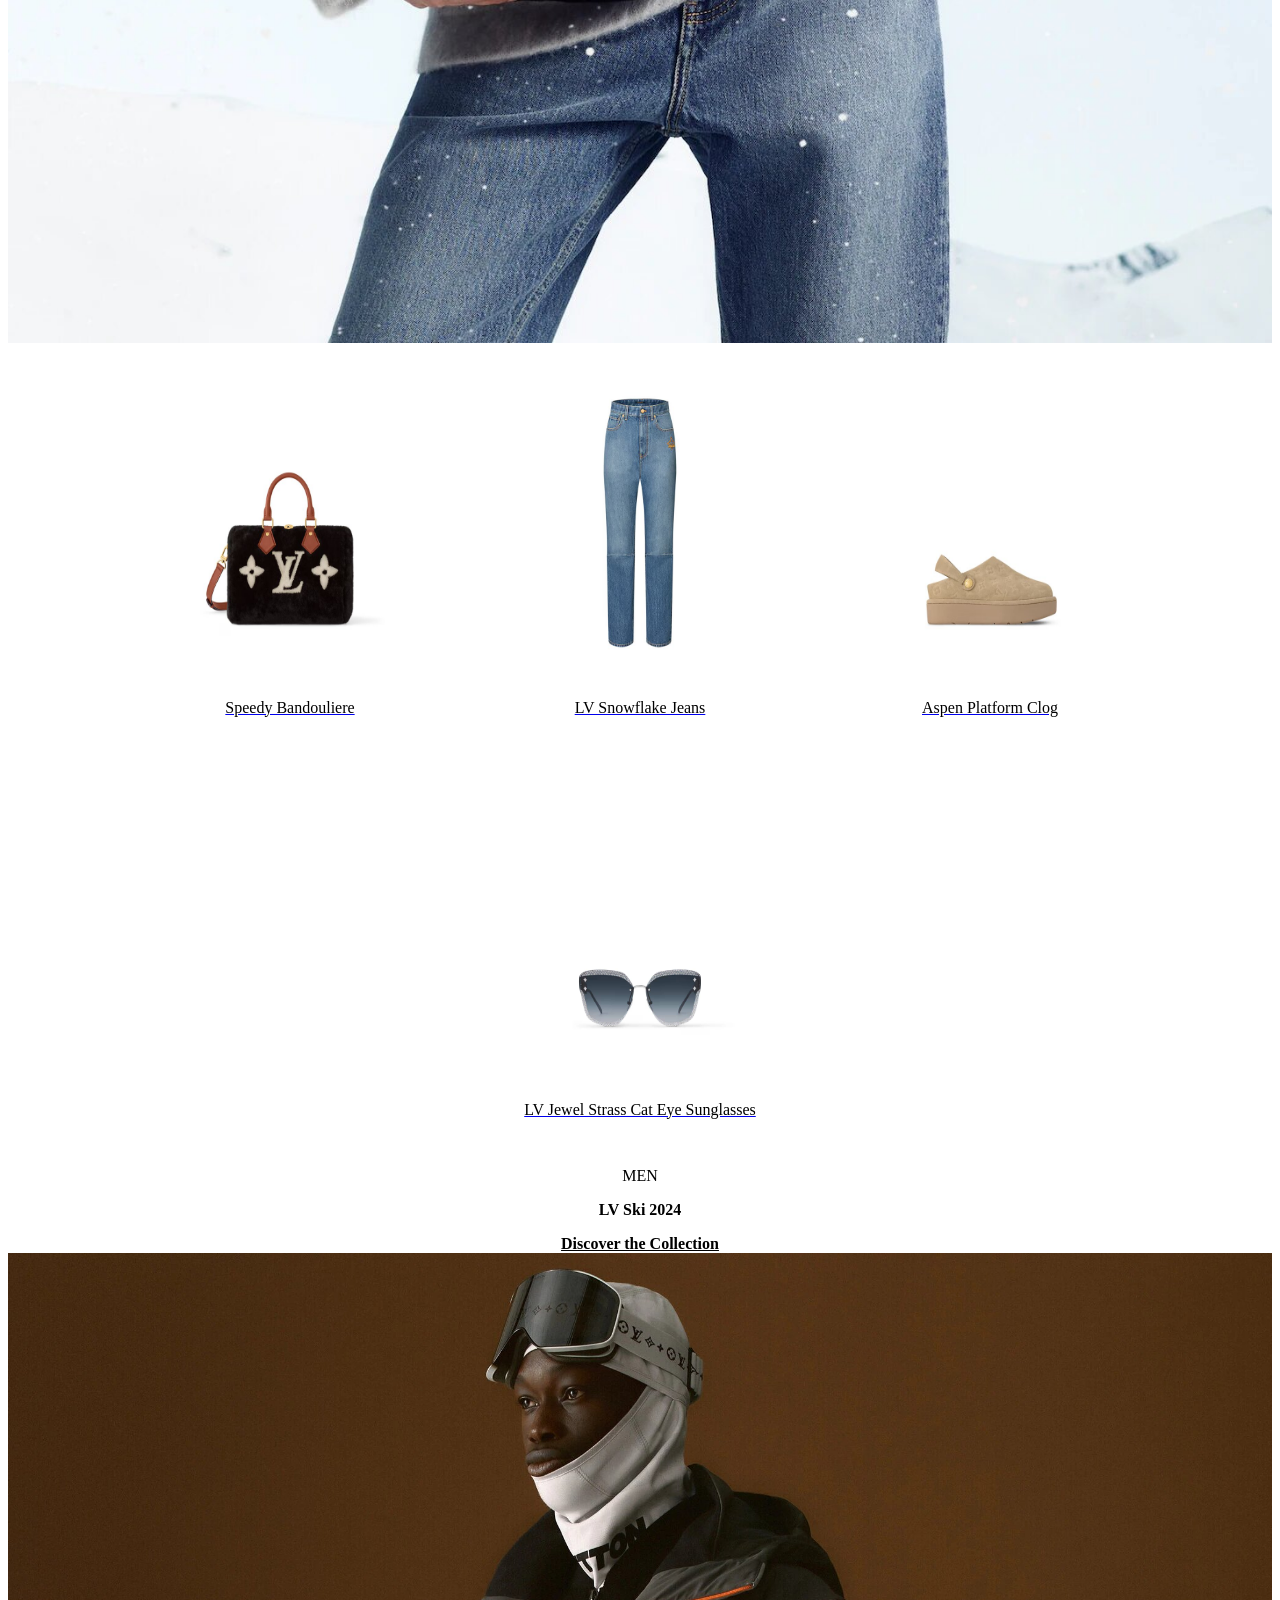
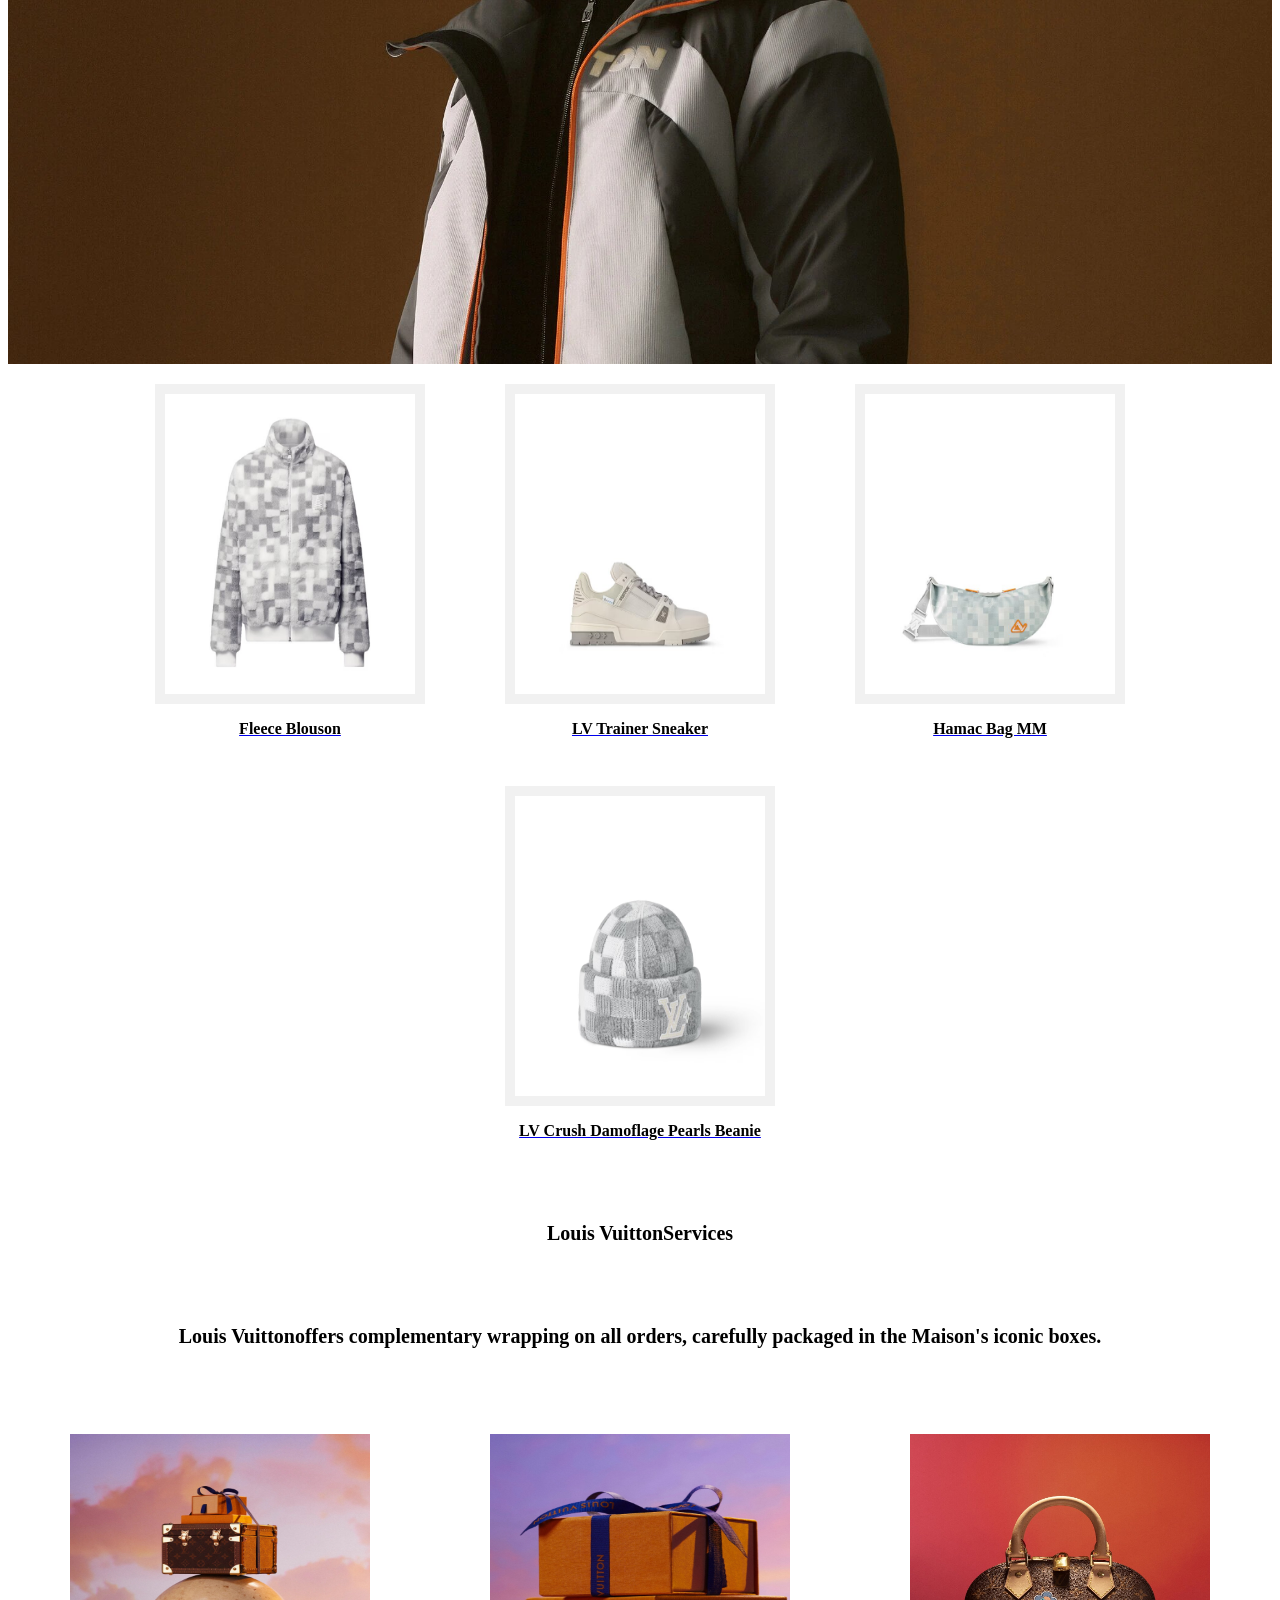
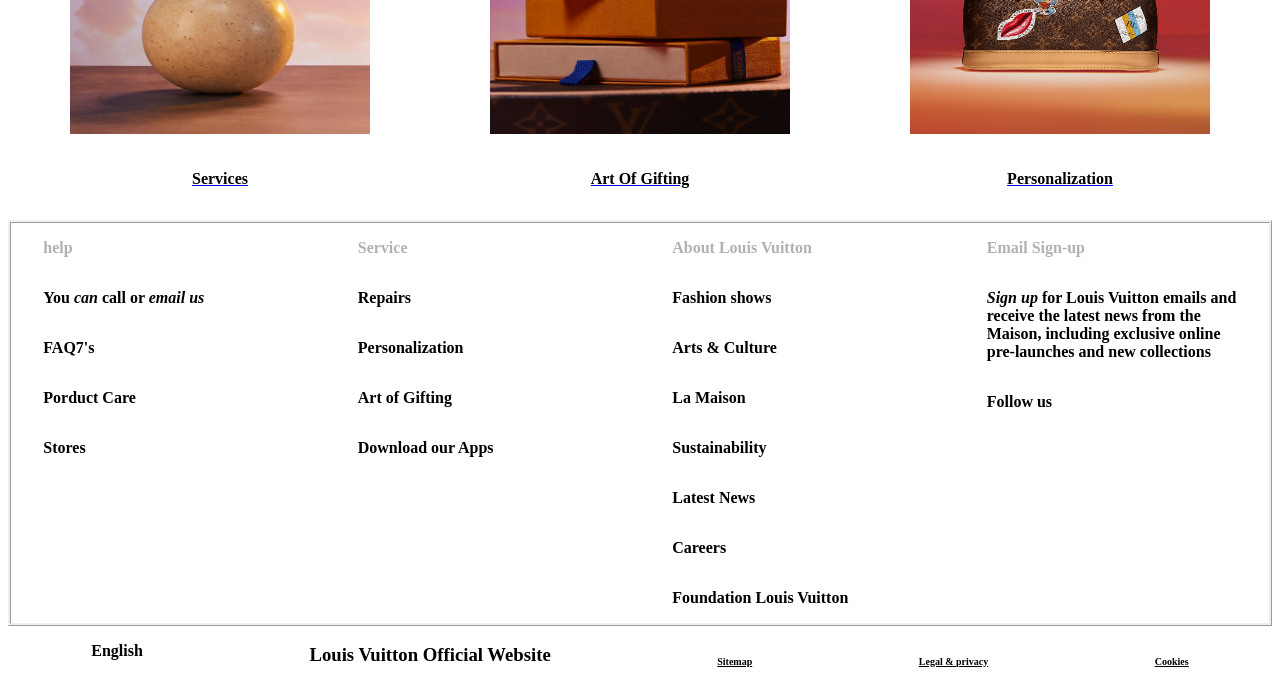
==== commit 2f112877: "suuliin zaswar" ====
--- a/index.html
+++ b/index.html
@@ -6,7 +6,7 @@
     <meta name="description" content="Explore Louis Vuitton's latest collection of luxury bags, fashion for men and women, accessories, and the exclusive LV ski collection. Shop timeless elegance.">
     <meta name="robots" content="index, follow" />g
     <meta name="googlebot-news" content="index, follow, max-image-preview:large, max-snippet:-1, max-video-preview:-1">
-    <title>Louis Vuitton Official Site | Luxury Bags, Fashion, and 2024 Collection</title>
+    <title>Louis Vuitton | Luxury Bags, Fashion, and 2024 Collection</title>
     <meta name="keywords" content="Louis Vuitton, luxury fashion, LV bags, men's fashion, women's fashion, 2024 LV collection, accessories, designer clothing, ski collection, luxury brand">
     <link rel="icon" type="image/x-icon" href="./favicon.ico">
     <meta property="og:title" content="Louis Vuitton - Shop Luxury Bags & Fashion 2024" />
@@ -21,6 +21,15 @@
     <meta name="twitter:description" content="Shop the newest Louis Vuitton collections, including luxury bags and the exclusive 2024 LV ski collection. Experience timeless fashion." />
     <meta name="twitter:image" content="https://azaya795.github.io/lab6/images/featured-image.jpg" />
     <link rel="stylesheet" href="style.css">
+    <script type="application/ld+json">
+      {
+        "@context": "https://schema.org",
+        "@type": "WebSite",
+        "name": "National Geographic Clone",
+        "url": https://azaya795.github.io/lab6/,
+        "description": "Explore the wonders of nature and wildlife with our National Geographic Clone."
+      }
+    </script>
 </head>
     <body>
         <header>
@@ -48,20 +57,8 @@
     
             <h1>LOUIS VUITTON</h1>
             <div id="callus">
-                <button class="openbtn" onclick="openNav()">Call us</button>  
-              </div>
-              <div id="mySidebar" class="sidebar">
-                <a href="javascript:void(0)" class="closebtn" onclick="closeNav()">×</a>
-                <h3 class="call">Call us</h3>
-                <p class="call">Wherever you are, <b>Louis Vuittion</b> Client 
-                    Advisors will be delighted to assist you
-                </p>
-                <div>
-                <a href="#">Send an Email</a>
-                <a href="#">WhatsApp</a>
-                <a href="#">Apple Message</a>
-                <a href="#">Facebook Messenger</a>
-                </div>
+                <button class="openbtn" >Call us</button>  
+              </div>
                 <div>
                     <p class="call">Need Helps ?</p>
                     <a href="#">FAQ</a><br>
@@ -106,9 +103,9 @@
             <div id="gol">
               <div id="line1">
             <figure><a rel="canonical" href="#"><img src="./Women_Bags.jpg" alt="Louis Vuitton luxury women's handbag "><p>Women's Handbags</p></a></figure>
-            <figure><a rel="canonical" href="https://eu.louisvuitton.com/eng-e1/women/wallets-and-small-leather-goods/all-wallets-and-small-leather-goods/_/N-t164iz3b"><img src="./turiiwch.jpg" alt="LV womens wallet "><p>Women's Wallets and Small Leather Goods</p></a></figure>
-            <figure><a rel="canonical" href="https://eu.louisvuitton.com/eng-e1/perfumes/collections/all-perfumes/_/N-t1vibucj"><img src="./perfume.jpg" alt="perfume photo"><p>Perfumes</p></a></figure>
-            <figure><a rel="canonical" href="https://eu.louisvuitton.com/eng-e1/women/fashion-jewelry/all-fashion-jewelry/_/N-tqnlr03"><img src="./earings.jpg "alt="Jewelry photo"><p>Women's Fashion Jewelry</p></a></figure>
+            <figure><a rel="canonical" href="#"><img src="./turiiwch.jpg" alt="LV womens wallet "><p>Women's Wallets and Small Leather Goods</p></a></figure>
+            <figure><a rel="canonical" href="#"><img src="./perfume.jpg" alt="perfume photo"><p>Perfumes</p></a></figure>
+            <figure><a rel="canonical" href="#"><img src="./earings.jpg "alt="Jewelry photo"><p>Women's Fashion Jewelry</p></a></figure>
               </div>
               <div id="line2">
             <figure><a rel="canonical" href="https://eu.louisvuitton.com/eng-e1/men/bags/all-bags/_/N-t1uezqf4"><img src="./Men bag.jpg" alt="Men bags photo"><p>Men's Bags</p></a></figure>
